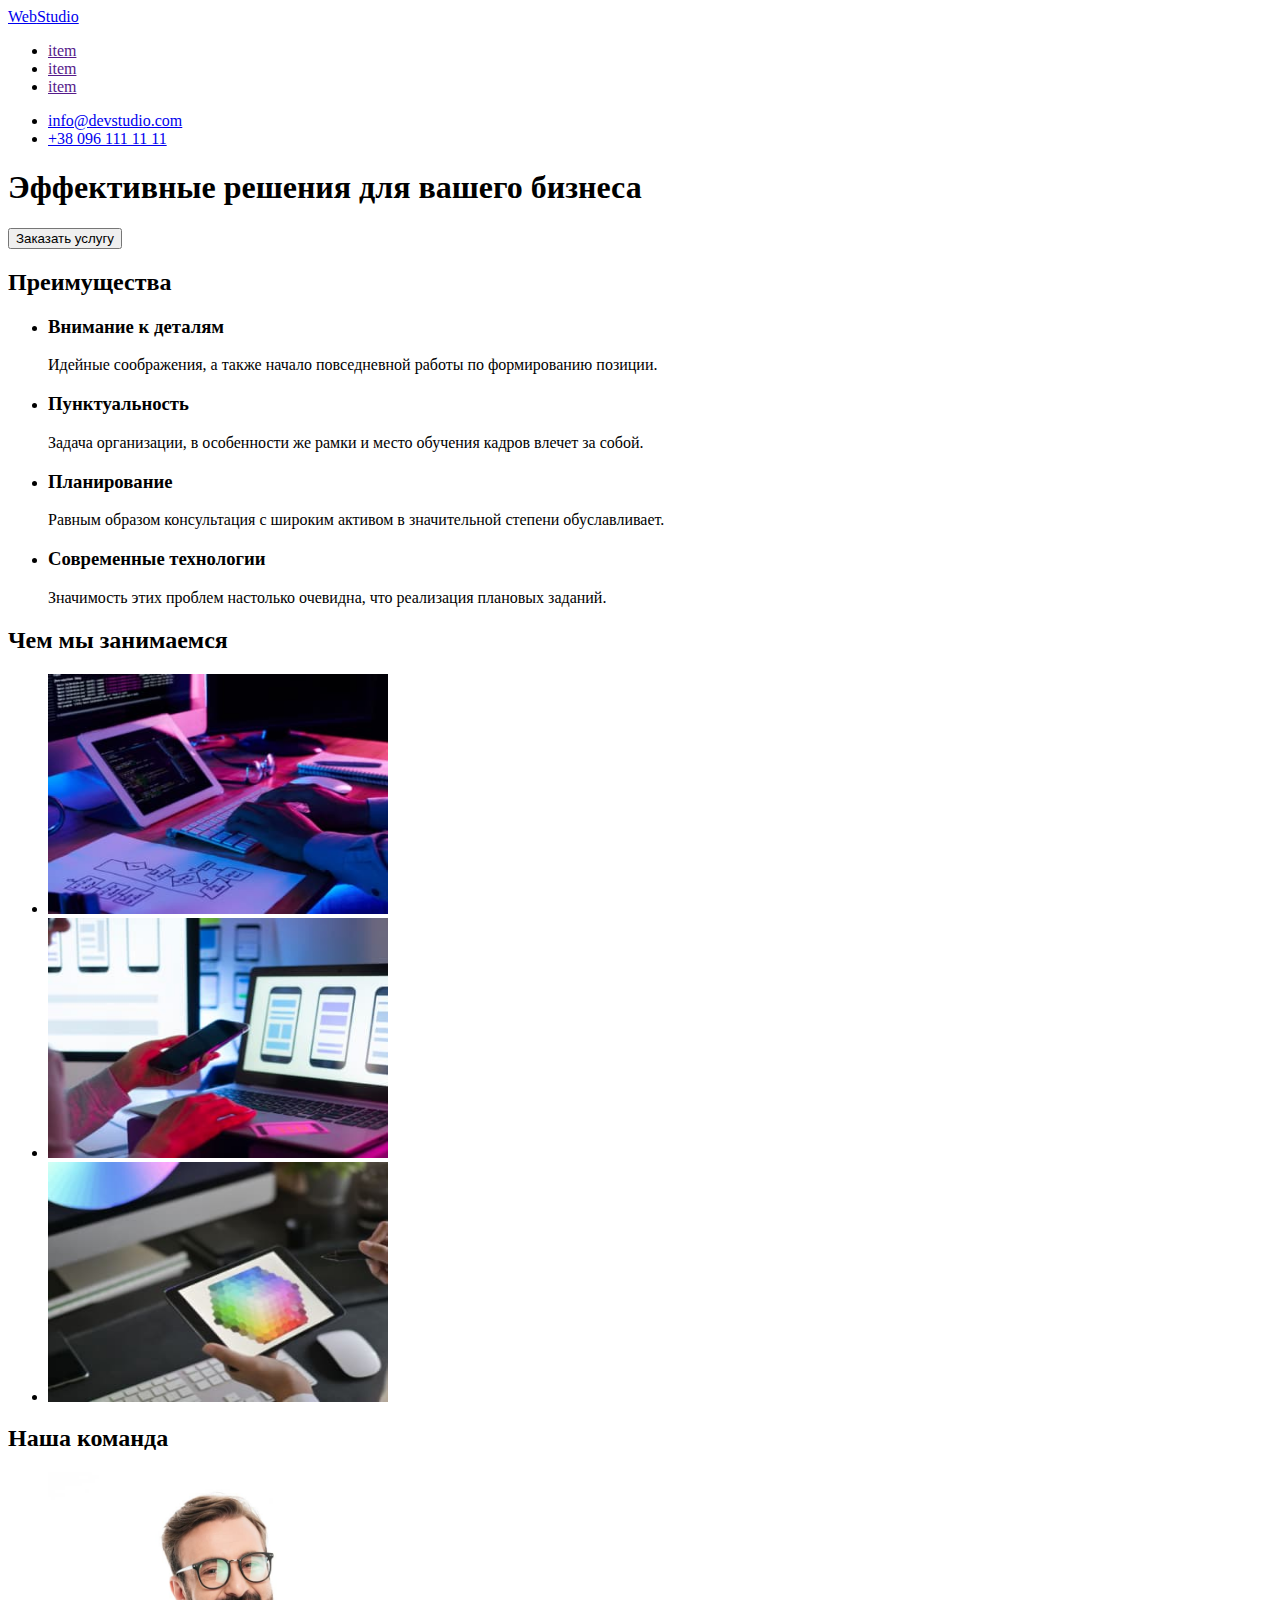
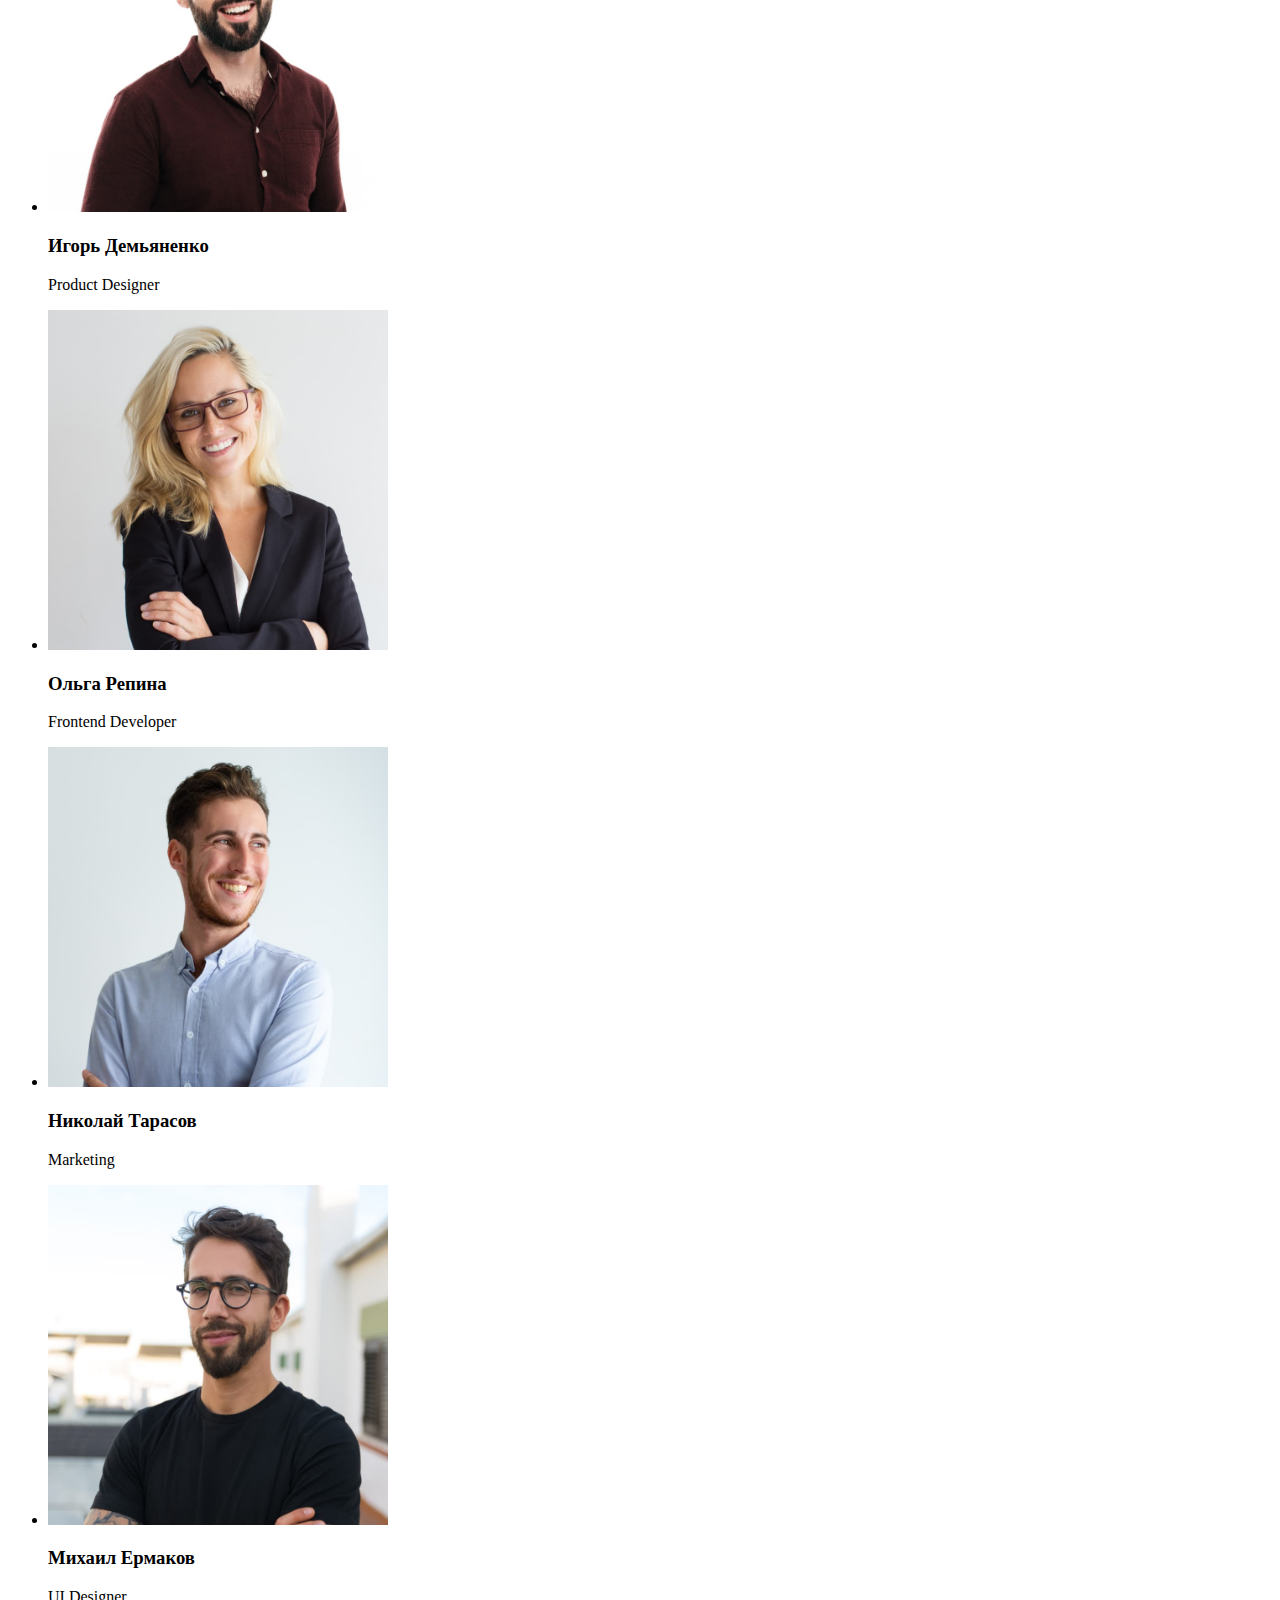
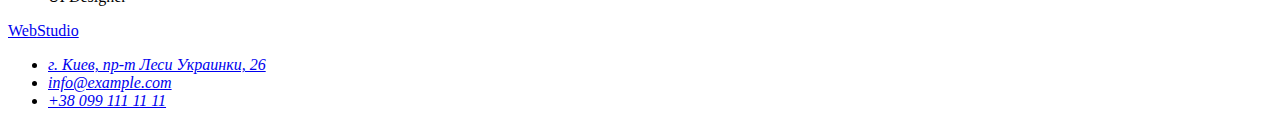
==== index.html @ 4ce7cda9 "Копія репозиторію" ====
<!DOCTYPE html>
<html lang="ru">
<head>
    <meta charset="UTF-8">
    <meta http-equiv="X-UA-Compatible" content="IE=edge">
    <meta name="viewport" content="width=device-width, initial-scale=1.0">
    <title>Document</title>
</head>
<body>
    <header>
        <div class="container">
            <nav>
                <a href="./index.html" class="logo">Web<span>Studio</span></a>
                <ul>
                    <li><a href="">item</a></li>
                    <li><a href="">item</a></li>
                    <li><a href="">item</a></li>
                </ul>
            </nav>
            <ul>
                <li><a href="mailto:info@devstudio.com">info@devstudio.com</a></li>
                <li><a href="tel:+380961111111">+38 096 111 11 11</a></li>
            </ul>
        </div>
    </header>
    <main>
        <section>
            <div class="container">
                <h1>Эффективные решения для вашего бизнеса</h1>
                <button type="button">Заказать услугу</button>
            </div>
        </section>
        <section>
            <h2 class="visually-hidden">Преимущества</h2>
            <ul>
                <li>
                    <h3>Внимание к деталям</h3>
                    <p>Идейные соображения, а также начало повседневной работы по формированию позиции.</p>
                </li>
                <li>
                    <h3>Пунктуальность</h3>
                    <p>Задача организации, в особенности же рамки и место обучения кадров влечет за собой.</p>
                </li>
                <li>
                    <h3>Планирование</h3>
                    <p>Равным образом консультация с широким активом в значительной степени обуславливает.</p>
                </li>
                <li>
                    <h3>Современные технологии</h3>
                    <p>Значимость этих проблем настолько очевидна, что реализация плановых заданий.</p>
                </li>
            </ul>
        </section>
        <section>
            <h2>Чем мы занимаемся</h2>
            <ul>
                <li><img src="./images/fon1.jpg" alt="Разработка сайта" width="340" height="240"></li>
                <li><img src="./images/fon2.jpg" alt="Подключение социальных сетей" width="340" height="240"></li>
                <li><img src="./images/fon3.jpg" alt="Разработка дизайна" width="340" height="240"></li>
            </ul>
        </section>
        <section>
            <h2>Наша команда</h2>
            <ul>
                <li>
                    <img src="./images/igor.jpg" alt="Игорь Демьяненко" width="340" height="340">
                    <h3>Игорь Демьяненко</h3>
                    <p lang="en">Product Designer</p>
                </li>
                <li>
                    <img src="./images/olha.jpg" alt="Ольга Репина" width="340" height="340">
                    <h3>Ольга Репина</h3>
                    <p lang="en">Frontend Developer</p> 
                </li>
                <li>
                    <img src="./images/mykola.jpg" alt="Николай Тарасов" width="340" height="340">
                    <h3>Николай Тарасов</h3>
                    <p lang="en">Marketing</p> 
                </li>
                <li>
                    <img src="./images/mykhailo.jpg" alt="Михаил Ермаков" width="340" height="340">
                    <h3>Михаил Ермаков</h3>
                    <p lang="en">UI Designer</p> 
                </li>
            </ul>
        </section>
    </main>
    <footer>
        <a href="./index.html" class="logo">Web<span>Studio</span></a>
        <address>
            <ul>
                <li><a href="https://goo.gl/maps/Tcm589jkchjnUBED6" target="_blank" rel="noopener noreferrer">г. Киев, пр-т Леси Украинки, 26</a></li>
                <li><a href="mailto:info@example.com">info@example.com</a></li>
                <li><a href="tel:+380991111111">+38 099 111 11 11</a></li>
            </ul>
        </address>
    </footer>     
</body>
</html>
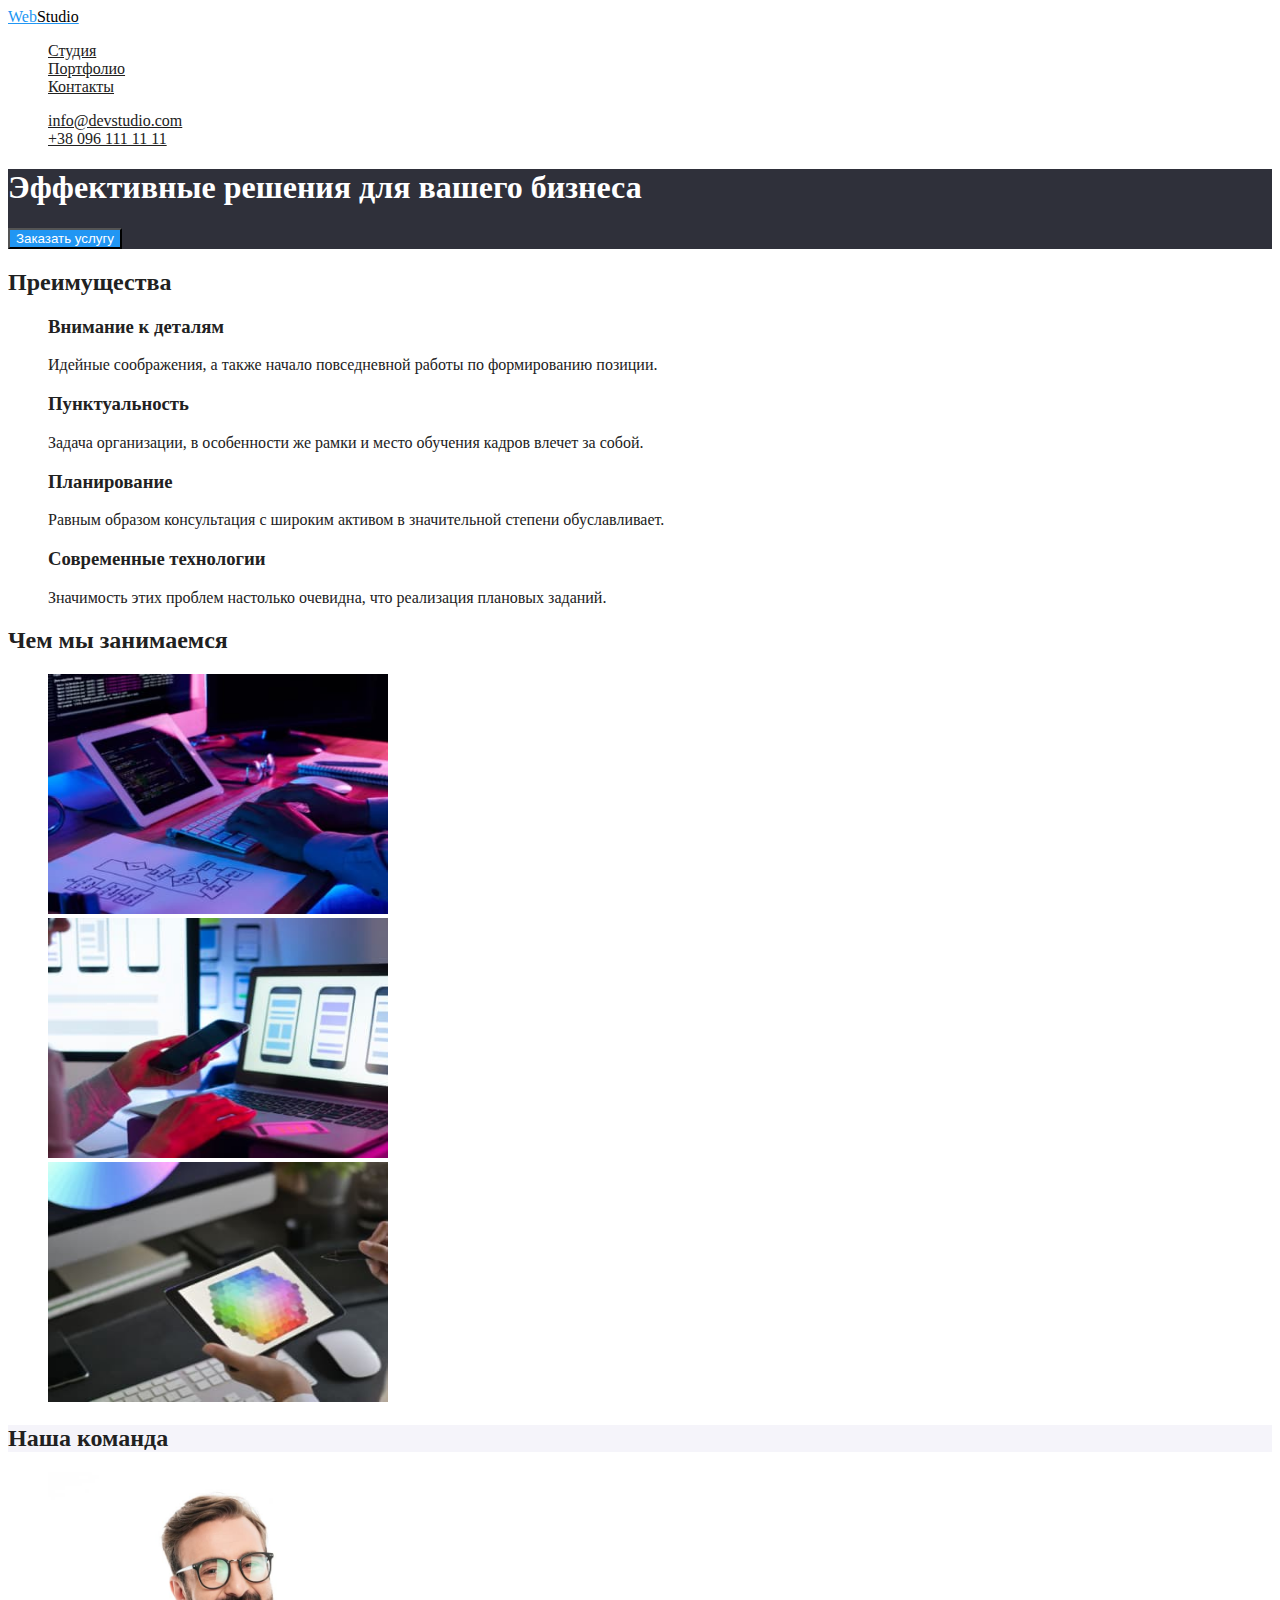
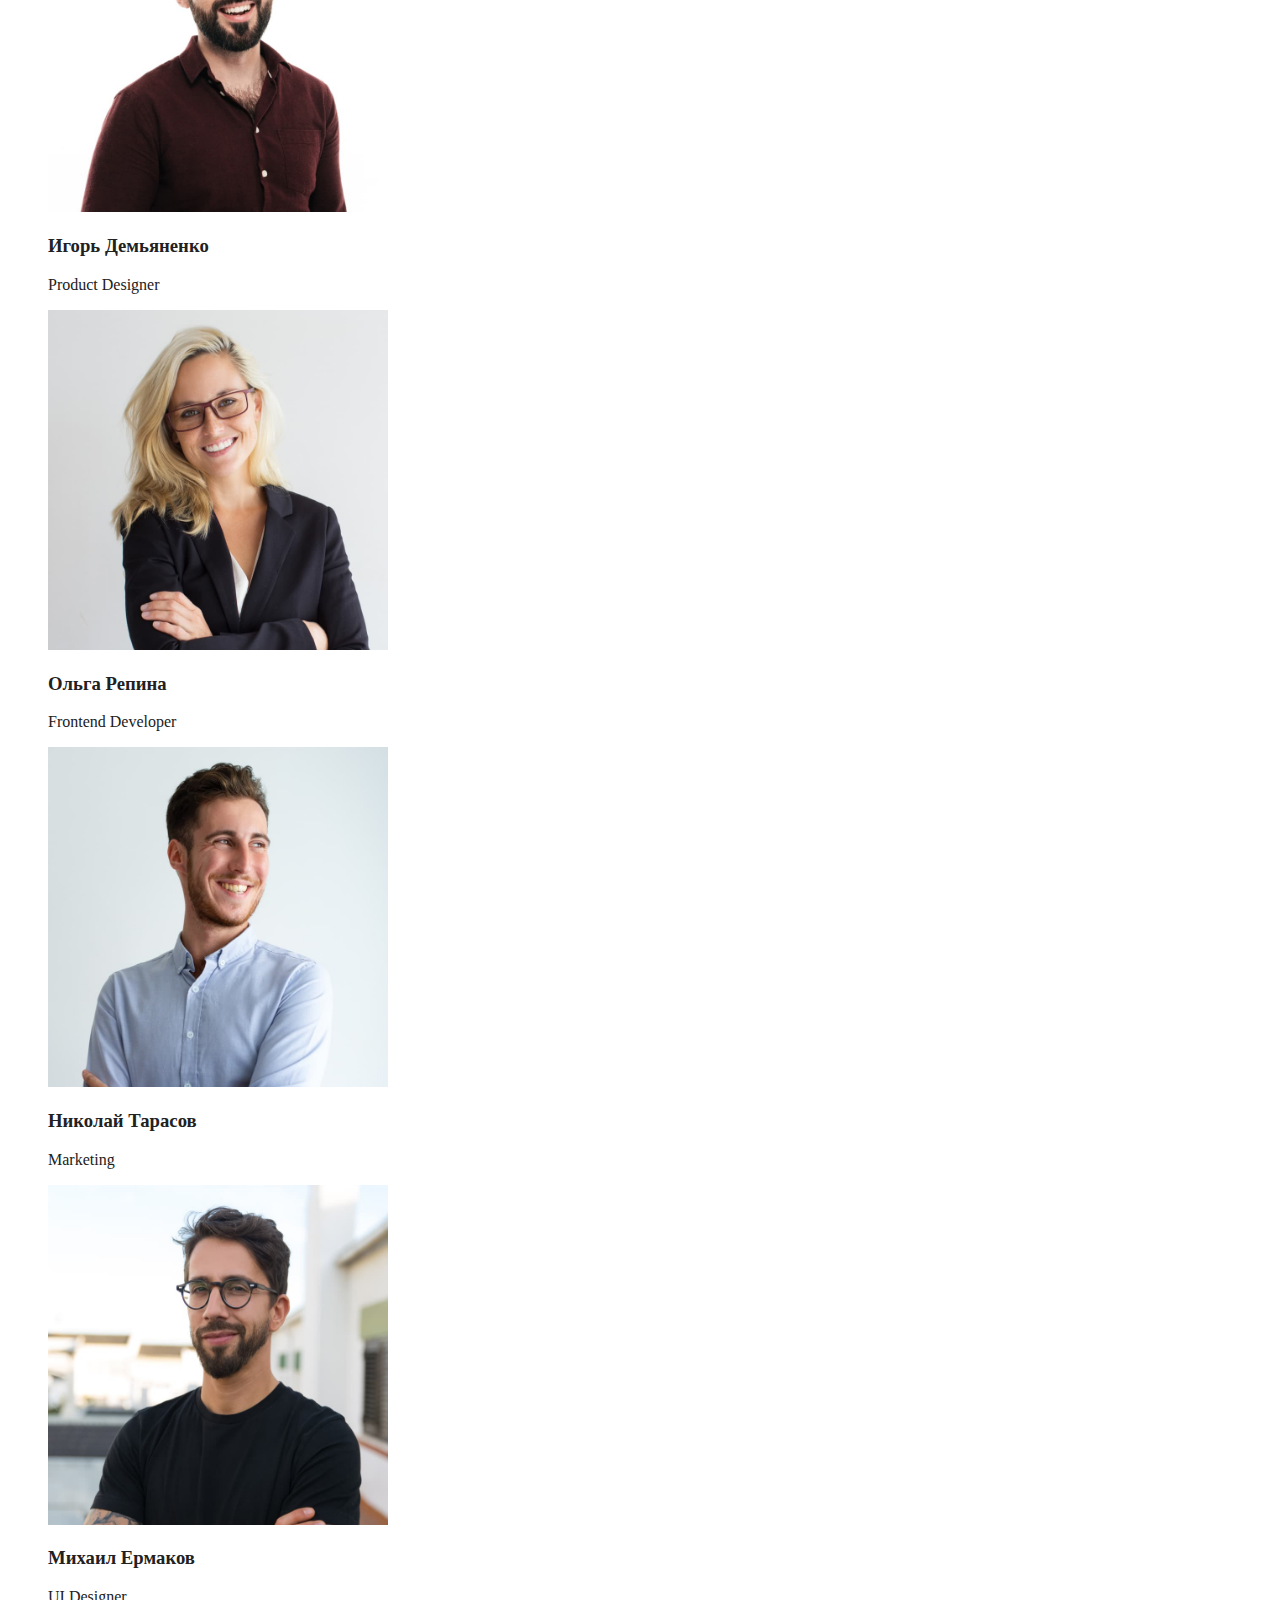
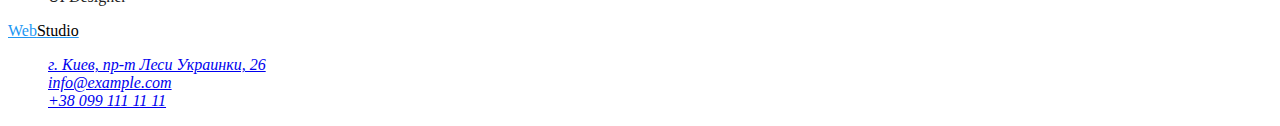
==== commit a4c0920b: "add html+css" ====
--- a/index.html
+++ b/index.html
@@ -5,90 +5,91 @@
     <meta http-equiv="X-UA-Compatible" content="IE=edge">
     <meta name="viewport" content="width=device-width, initial-scale=1.0">
     <title>Document</title>
+    <link rel="stylesheet" href="./css/styles.css">
 </head>
-<body>
+<body class="page">
     <header>
         <div class="container">
             <nav>
-                <a href="./index.html" class="logo">Web<span>Studio</span></a>
-                <ul>
-                    <li><a href="">item</a></li>
-                    <li><a href="">item</a></li>
-                    <li><a href="">item</a></li>
+                <a href="./index.html" class="logo">Web<span class="page-studio">Studio</span></a>
+                <ul class="site-nav list">
+                    <li><a href="" class="link">Студия</a></li>
+                    <li><a href="./portfolio.html" class="link">Портфолио</a></li>
+                    <li><a href="" class="link">Контакты</a></li>
                 </ul>
             </nav>
-            <ul>
-                <li><a href="mailto:info@devstudio.com">info@devstudio.com</a></li>
-                <li><a href="tel:+380961111111">+38 096 111 11 11</a></li>
+            <ul class="site-info list">
+                <li><a href="mailto:info@devstudio.com" class="link">info@devstudio.com</a></li>
+                <li><a href="tel:+380961111111" class="link">+38 096 111 11 11</a></li>
             </ul>
         </div>
     </header>
     <main>
-        <section>
-            <div class="container">
+        <section class="hero">
+            <div class="hero-title">
                 <h1>Эффективные решения для вашего бизнеса</h1>
-                <button type="button">Заказать услугу</button>
+                <button type="button" class="button">Заказать услугу</button>
             </div>
         </section>
-        <section>
-            <h2 class="visually-hidden">Преимущества</h2>
-            <ul>
+        <section class="section">
+            <h2 class="section-title">Преимущества</h2>
+            <ul class="fuature list">
                 <li>
-                    <h3>Внимание к деталям</h3>
+                    <h3 class="title">Внимание к деталям</h3>
                     <p>Идейные соображения, а также начало повседневной работы по формированию позиции.</p>
                 </li>
                 <li>
-                    <h3>Пунктуальность</h3>
+                    <h3 class="title">Пунктуальность</h3>
                     <p>Задача организации, в особенности же рамки и место обучения кадров влечет за собой.</p>
                 </li>
                 <li>
-                    <h3>Планирование</h3>
+                    <h3 class="title">Планирование</h3>
                     <p>Равным образом консультация с широким активом в значительной степени обуславливает.</p>
                 </li>
                 <li>
-                    <h3>Современные технологии</h3>
+                    <h3 class="title">Современные технологии</h3>
                     <p>Значимость этих проблем настолько очевидна, что реализация плановых заданий.</p>
                 </li>
             </ul>
         </section>
-        <section>
-            <h2>Чем мы занимаемся</h2>
-            <ul>
+        <section class="section">
+            <h2 class="section-title">Чем мы занимаемся</h2>
+            <ul class="examples list">
                 <li><img src="./images/fon1.jpg" alt="Разработка сайта" width="340" height="240"></li>
                 <li><img src="./images/fon2.jpg" alt="Подключение социальных сетей" width="340" height="240"></li>
                 <li><img src="./images/fon3.jpg" alt="Разработка дизайна" width="340" height="240"></li>
             </ul>
         </section>
-        <section>
-            <h2>Наша команда</h2>
-            <ul>
+        <section class="section">
+            <h2 class="team-title">Наша команда</h2>
+            <ul class="team list">
                 <li>
                     <img src="./images/igor.jpg" alt="Игорь Демьяненко" width="340" height="340">
-                    <h3>Игорь Демьяненко</h3>
+                    <h3 class="title">Игорь Демьяненко</h3>
                     <p lang="en">Product Designer</p>
                 </li>
                 <li>
                     <img src="./images/olha.jpg" alt="Ольга Репина" width="340" height="340">
-                    <h3>Ольга Репина</h3>
+                    <h3 class="title">Ольга Репина</h3>
                     <p lang="en">Frontend Developer</p> 
                 </li>
                 <li>
                     <img src="./images/mykola.jpg" alt="Николай Тарасов" width="340" height="340">
-                    <h3>Николай Тарасов</h3>
+                    <h3 class="title">Николай Тарасов</h3>
                     <p lang="en">Marketing</p> 
                 </li>
                 <li>
                     <img src="./images/mykhailo.jpg" alt="Михаил Ермаков" width="340" height="340">
-                    <h3>Михаил Ермаков</h3>
+                    <h3 class="title">Михаил Ермаков</h3>
                     <p lang="en">UI Designer</p> 
                 </li>
             </ul>
         </section>
     </main>
     <footer>
-        <a href="./index.html" class="logo">Web<span>Studio</span></a>
-        <address>
-            <ul>
+        <a href="./index.html" class="logo">Web<span class="page-studio">Studio</span></a>
+        <address class="footer">
+            <ul class="footer list"> 
                 <li><a href="https://goo.gl/maps/Tcm589jkchjnUBED6" target="_blank" rel="noopener noreferrer">г. Киев, пр-т Леси Украинки, 26</a></li>
                 <li><a href="mailto:info@example.com">info@example.com</a></li>
                 <li><a href="tel:+380991111111">+38 099 111 11 11</a></li>
--- a/css/styles.css
+++ b/css/styles.css
@@ -0,0 +1,99 @@
+/* акцент #2196F3 */
+/* цвет заглавий текста #212121 */
+/* цвет основного текста #757575 */
+/* фон основного текста #FFFFFF */
+/* фон вторичного текста #F5F4FA */
+/* фон заклавий текста #2F303A */
+/* цвет слова Studio  #000000 */
+/* цвет текста контактов в футере rgba(255, 255, 255, 0.6) */
+
+:root {
+    --accent-color: #2196F3; 
+    --title-text-color: #212121;
+    --primary-text-color: #757575; 
+    --background-main-color: #FFFFFF;
+    --background-secondary-color: #F5F4FA;
+    --background-titles-color: #2F303A;
+    --studio-word-color: #000000;
+    --footer-text-color: rgba(255, 255, 255, 0.6);
+
+}
+
+.page {
+    background-color: var(--background-main-color);
+    color: var(--title-text-color);
+}
+
+.logo {
+  color: var(--accent-color);
+}
+
+.page-studio {
+    color: var(--studio-word-color);
+}
+
+.list {
+    list-style: none;
+}
+
+/* Site-nav */
+
+.site-nav .link {
+    color: var(--title-text-color);
+}
+.site-nav .link:hover, 
+.site-nav .link:focus {
+    color: var(--accent-color);
+}
+
+.site-nav .link.current {
+    color: var(--accent-color);
+}
+
+/* Site-info */
+
+.site-info .link {
+    color: var(--title-text-color);
+}
+
+.site-info .link:hover,
+.site-info .link:focus {
+    color: var(--accent-color);
+}
+
+/* Hero  */
+
+.hero-title {
+    color: #FFFFFF;
+    background-color: var(--background-titles-color);
+}
+
+/* Feature-list */
+.section-title .fuature {
+    color: var(--title-text-color);
+}
+
+/* Examples */
+
+.examples {
+    color: var(--title-text-color);
+
+}
+
+/* Team */
+
+.team-title {
+    color: var(--title-text-color);
+    background-color: var(--background-secondary-color);
+}
+
+
+/* Footer */
+
+
+
+/* Button */
+.button {
+    color: var(--background-main-color);
+    background-color: var(--accent-color);
+}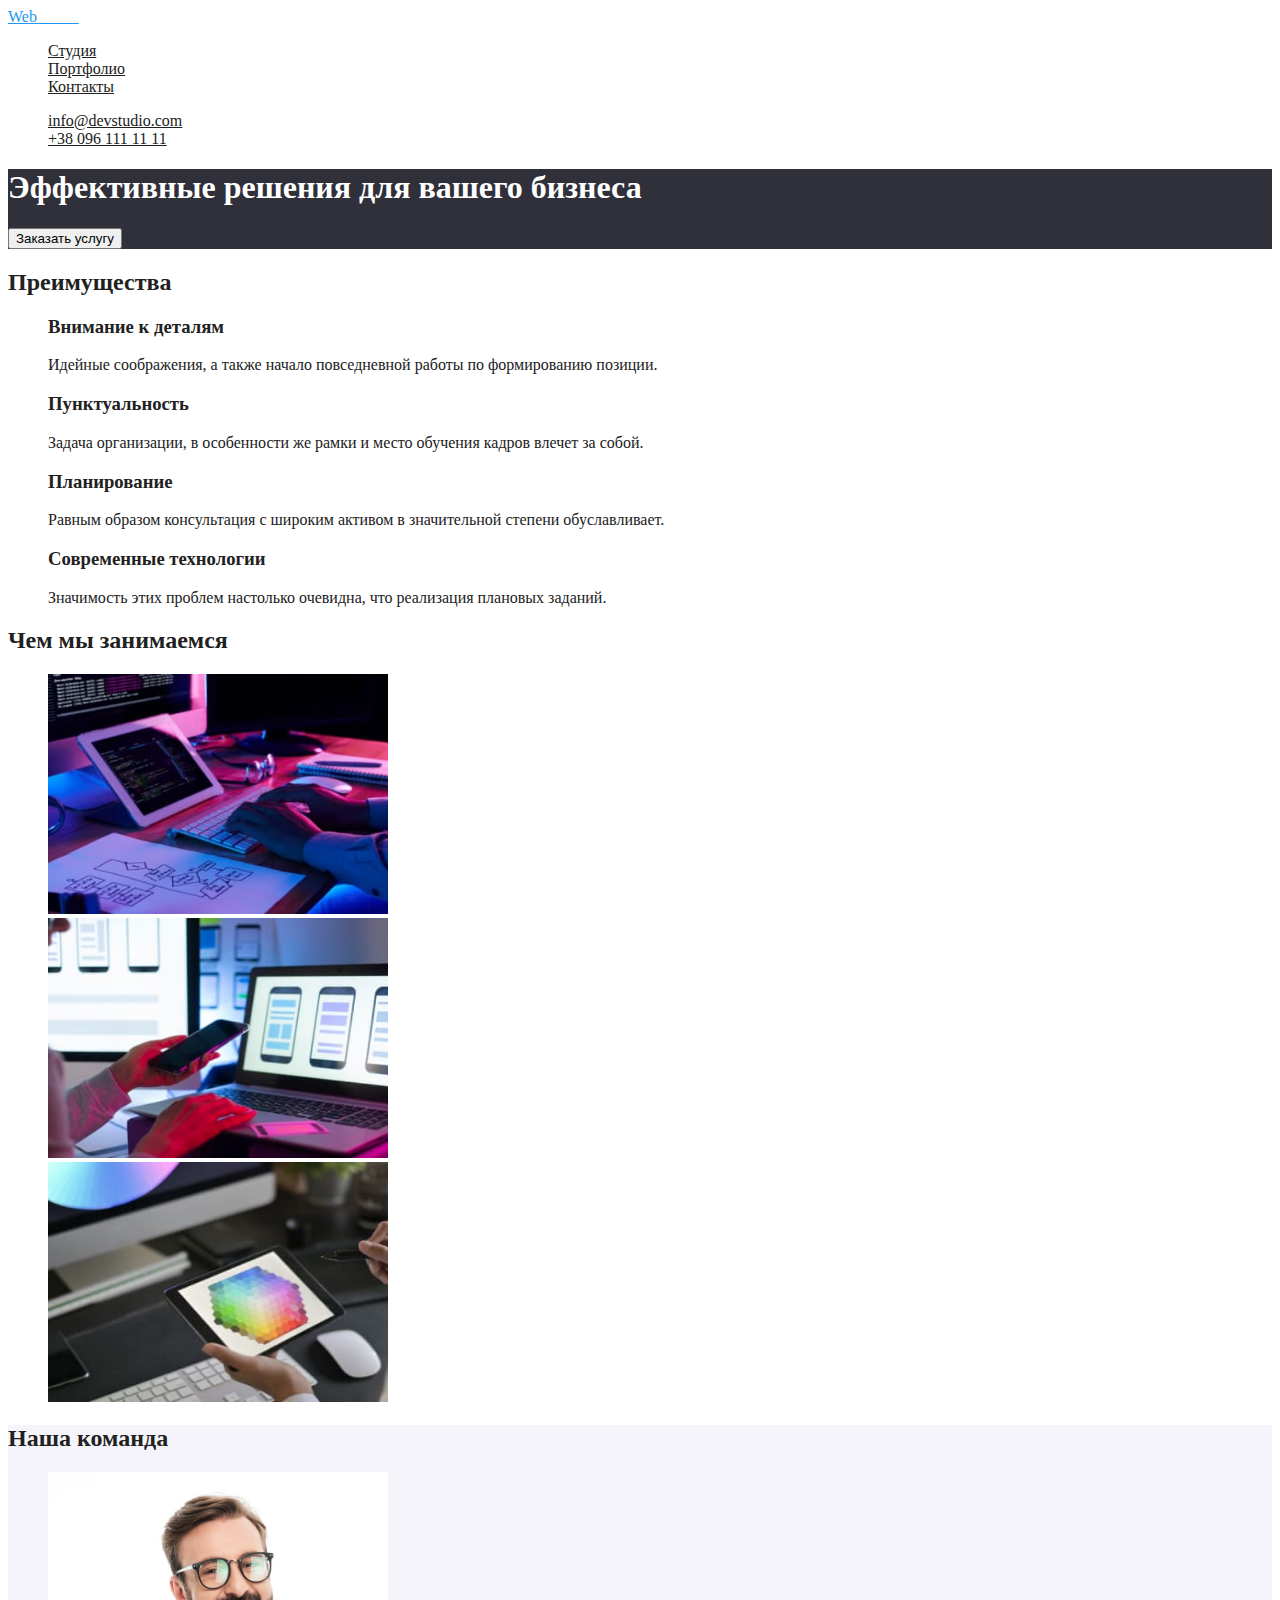
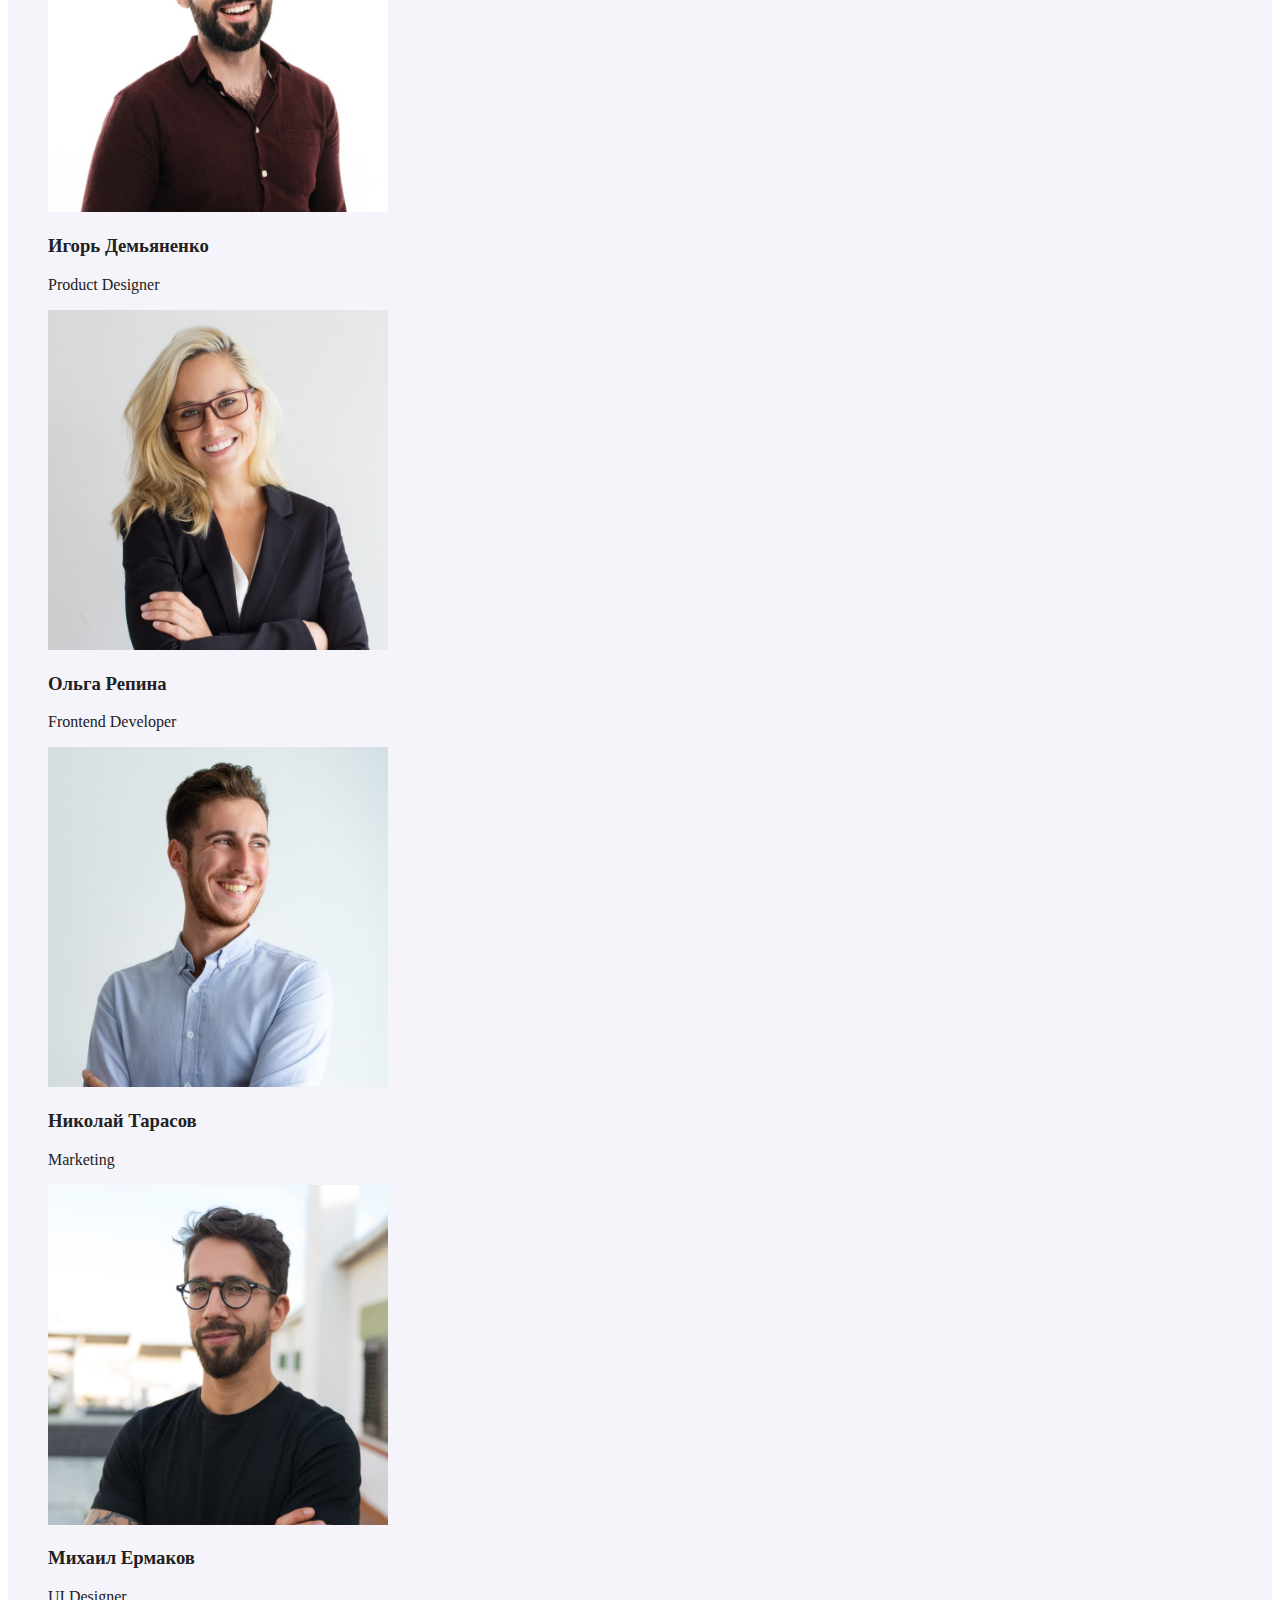
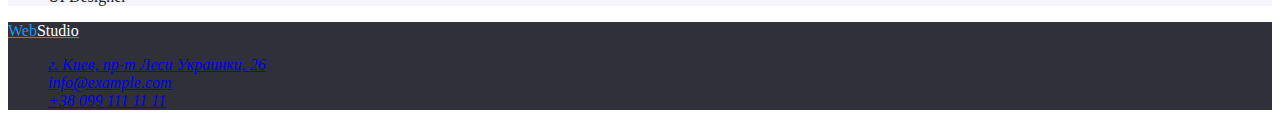
==== commit 313af6ac: "add html+css 2.0" ====
--- a/index.html
+++ b/index.html
@@ -60,7 +60,7 @@
                 <li><img src="./images/fon3.jpg" alt="Разработка дизайна" width="340" height="240"></li>
             </ul>
         </section>
-        <section class="section">
+        <section class="section-2">
             <h2 class="team-title">Наша команда</h2>
             <ul class="team list">
                 <li>
@@ -87,14 +87,16 @@
         </section>
     </main>
     <footer>
+        <section class="footer-1">
         <a href="./index.html" class="logo">Web<span class="page-studio">Studio</span></a>
         <address class="footer">
             <ul class="footer list"> 
-                <li><a href="https://goo.gl/maps/Tcm589jkchjnUBED6" target="_blank" rel="noopener noreferrer">г. Киев, пр-т Леси Украинки, 26</a></li>
-                <li><a href="mailto:info@example.com">info@example.com</a></li>
-                <li><a href="tel:+380991111111">+38 099 111 11 11</a></li>
+                <li><a href="https://goo.gl/maps/Tcm589jkchjnUBED6" target="_blank" rel="noopener noreferrer" class="link">г. Киев, пр-т Леси Украинки, 26</a></li>
+                <li><a href="mailto:info@example.com" class="link">info@example.com</a></li>
+                <li><a href="tel:+380991111111" class="link">+38 099 111 11 11</a></li>
             </ul>
         </address>
+     </section>
     </footer>     
 </body>
 </html>--- a/css/styles.css
+++ b/css/styles.css
@@ -82,16 +82,30 @@
 
 /* Team */
 
+.section-2 {
+    background-color: var(--background-secondary-color);
+}
+
 .team-title {
     color: var(--title-text-color);
-    background-color: var(--background-secondary-color);
 }
 
 
 /* Footer */
+.footer-1 {
+    background-color: var(--background-titles-color);
+}
 
+.footer .link:hover,
+.footer .link:focus {
+    color: var(--accent-color);
+}
 
+.page-studio {
+    color: var(--background-main-color);
+}
 
+l
 /* Button */
 .button {
     color: var(--background-main-color);
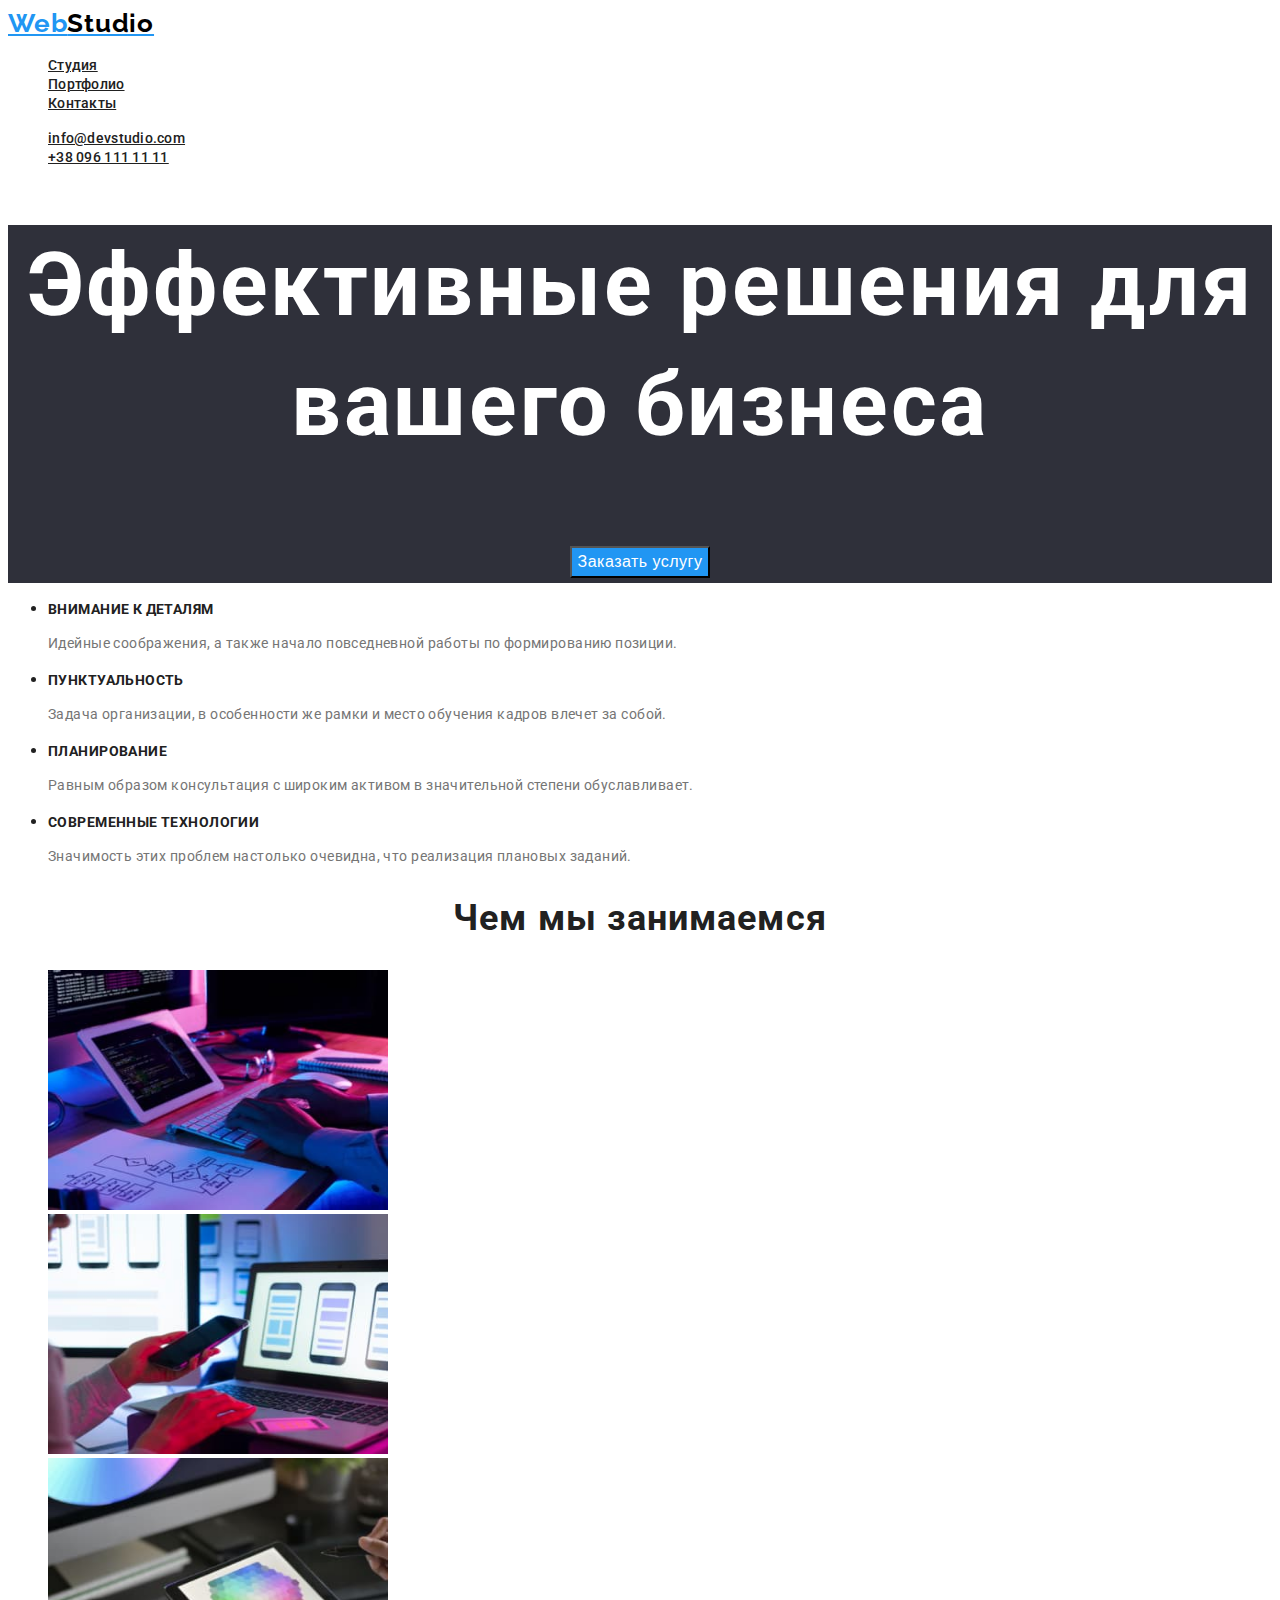
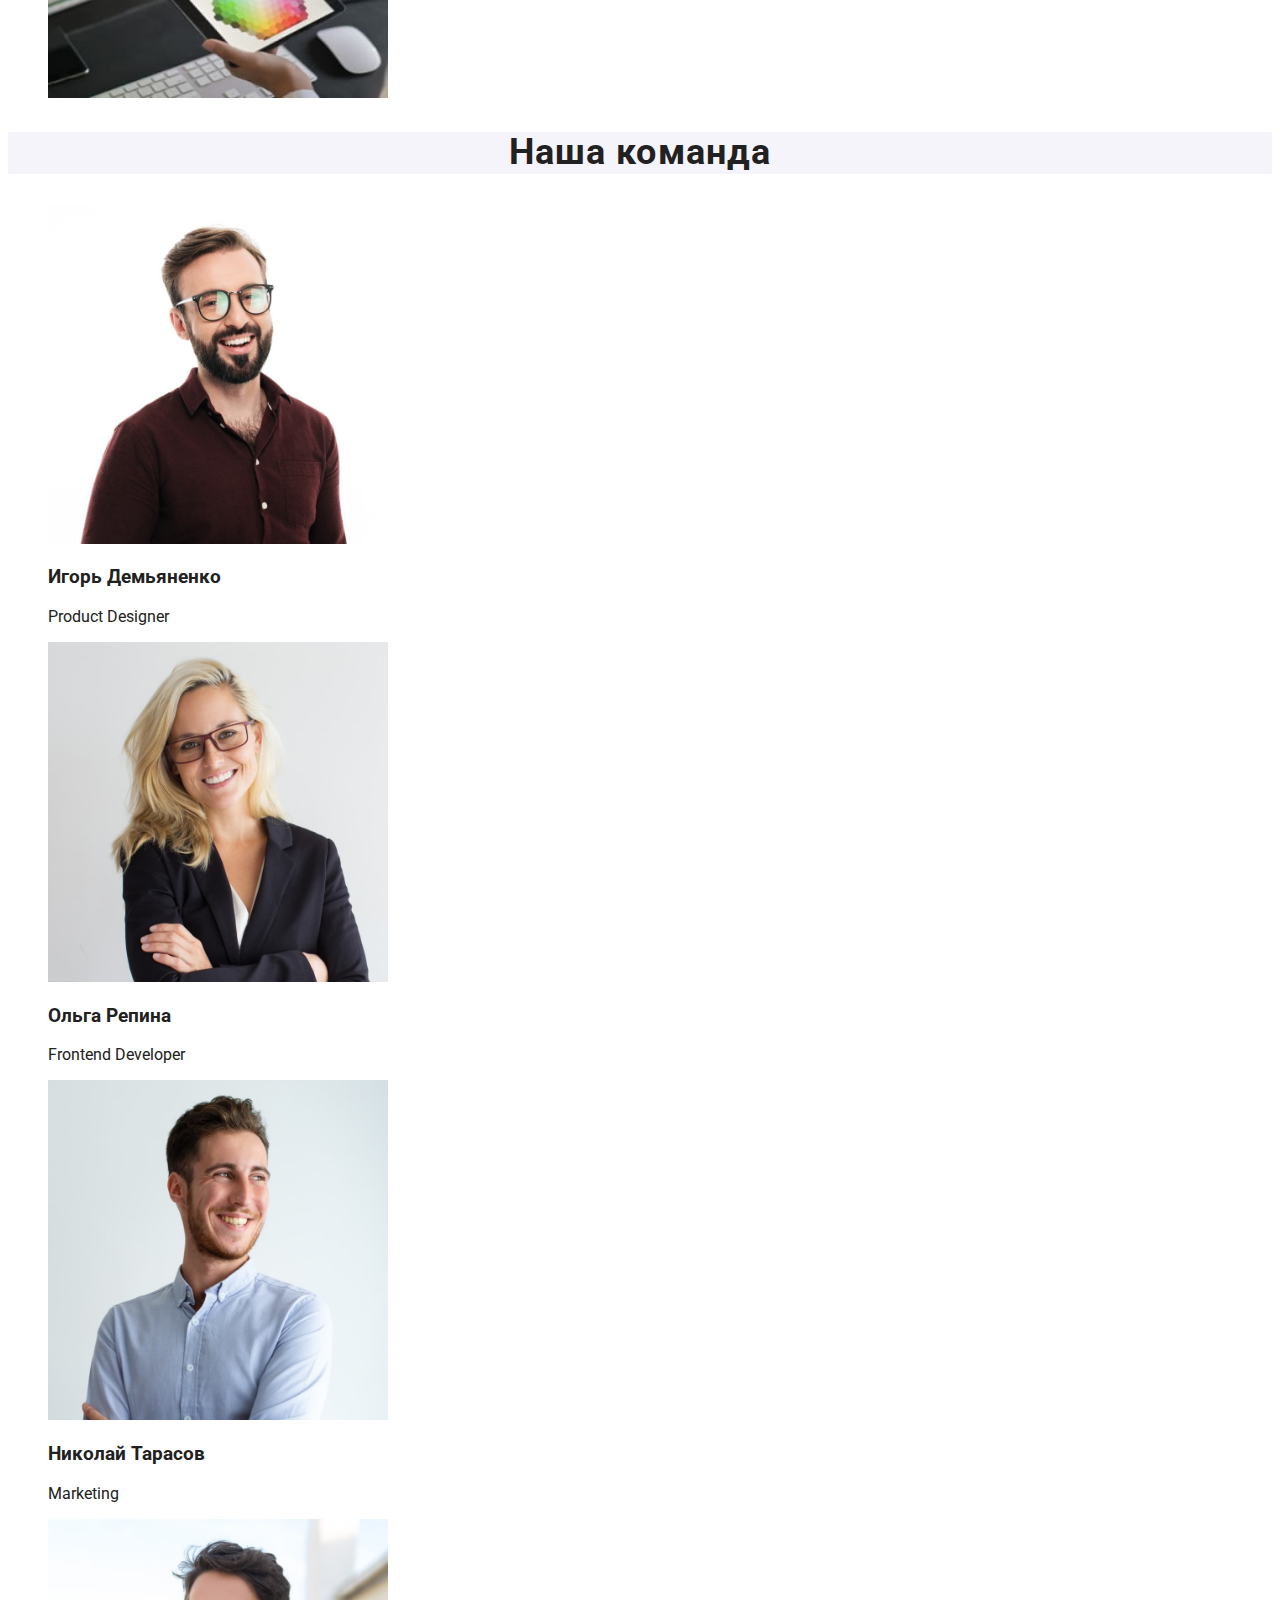
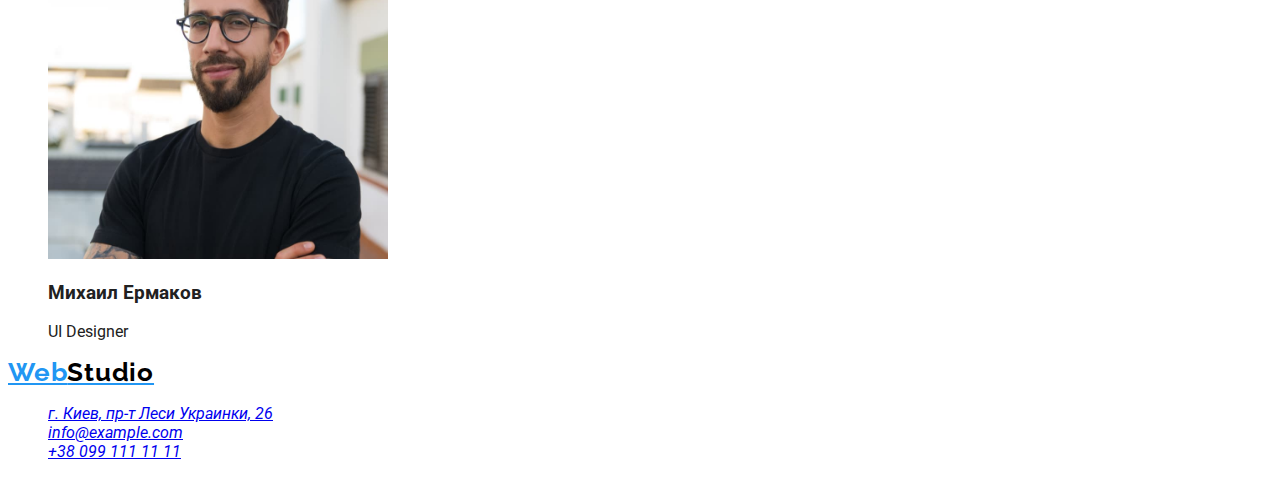
==== commit e6c85a87: "add html+css" ====
--- a/index.html
+++ b/index.html
@@ -5,9 +5,12 @@
     <meta http-equiv="X-UA-Compatible" content="IE=edge">
     <meta name="viewport" content="width=device-width, initial-scale=1.0">
     <title>Document</title>
+    <link rel="preconnect" href="https://fonts.googleapis.com">
+    <link rel="preconnect" href="https://fonts.gstatic.com" crossorigin>
+    <link href="https://fonts.googleapis.com/css2?family=Raleway:wght@700&family=Roboto:wght@400;500;700&display=swap" rel="stylesheet">
     <link rel="stylesheet" href="./css/styles.css">
 </head>
-<body class="page">
+<body class="body">
     <header>
         <div class="container">
             <nav>
@@ -32,23 +35,23 @@
             </div>
         </section>
         <section class="section">
-            <h2 class="section-title">Преимущества</h2>
-            <ul class="fuature list">
+            <!-- <h2 class="section-title">Преимущества</h2> -->
+            <ul class="fuature-list">
                 <li>
                     <h3 class="title">Внимание к деталям</h3>
-                    <p>Идейные соображения, а также начало повседневной работы по формированию позиции.</p>
+                    <p class="text">Идейные соображения, а также начало повседневной работы по формированию позиции.</p>
                 </li>
                 <li>
                     <h3 class="title">Пунктуальность</h3>
-                    <p>Задача организации, в особенности же рамки и место обучения кадров влечет за собой.</p>
+                    <p class="text">Задача организации, в особенности же рамки и место обучения кадров влечет за собой.</p>
                 </li>
                 <li>
                     <h3 class="title">Планирование</h3>
-                    <p>Равным образом консультация с широким активом в значительной степени обуславливает.</p>
+                    <p class="text">Равным образом консультация с широким активом в значительной степени обуславливает.</p>
                 </li>
                 <li>
                     <h3 class="title">Современные технологии</h3>
-                    <p>Значимость этих проблем настолько очевидна, что реализация плановых заданий.</p>
+                    <p class="text">Значимость этих проблем настолько очевидна, что реализация плановых заданий.</p>
                 </li>
             </ul>
         </section>
@@ -66,7 +69,7 @@
                 <li>
                     <img src="./images/igor.jpg" alt="Игорь Демьяненко" width="340" height="340">
                     <h3 class="title">Игорь Демьяненко</h3>
-                    <p lang="en">Product Designer</p>
+                    <p class="text" lang="en">Product Designer</p>
                 </li>
                 <li>
                     <img src="./images/olha.jpg" alt="Ольга Репина" width="340" height="340">
--- a/css/styles.css
+++ b/css/styles.css
@@ -19,13 +19,21 @@
 
 }
 
-.page {
+.body {
     background-color: var(--background-main-color);
     color: var(--title-text-color);
+    font-family: roboto, sans-serif;
+    
 }
 
 .logo {
   color: var(--accent-color);
+  font-family: Raleway, cursive;
+
+  font-weight: 700;
+  font-size: 26px;
+  line-height: 1.19;
+  letter-spacing: 0.03em;
 }
 
 .page-studio {
@@ -40,6 +48,11 @@
 
 .site-nav .link {
     color: var(--title-text-color);
+
+    font-weight: 500;
+    font-size: 14px;
+    line-height: 1.14;
+    letter-spacing: 0.02em;
 }
 .site-nav .link:hover, 
 .site-nav .link:focus {
@@ -54,6 +67,12 @@
 
 .site-info .link {
     color: var(--title-text-color);
+
+font-weight: 500;
+font-size: 14px;
+line-height: 1.14;
+letter-spacing: 0.02em;
+
 }
 
 .site-info .link:hover,
@@ -66,11 +85,40 @@
 .hero-title {
     color: #FFFFFF;
     background-color: var(--background-titles-color);
+
+font-weight: 900;
+font-size: 44px;
+line-height: 1.36;
+text-align: center;
+letter-spacing: 0.06em;
+
 }
 
+.hero-title-1 .link:hover,
+.hero-title-1 .link:focus {
+    color: var(--accent-color);
+}
 /* Feature-list */
 .section-title .fuature {
     color: var(--title-text-color);
+}
+.fuature-list .title {
+    color: var(--title-text-color);
+
+font-weight: 700;
+font-size: 14px;
+line-height: 1.14;
+letter-spacing: 0.03em;
+text-transform: uppercase;
+}
+
+.fuature-list .text {
+    color: var(--primary-text-color);
+
+font-weight: 400;
+font-size: 14px;
+line-height: 1.71;
+letter-spacing: 0.03em;
 }
 
 /* Examples */
@@ -79,35 +127,42 @@
     color: var(--title-text-color);
 
 }
+.section-title {
 
+font-weight: 700;
+font-size: 36px;
+line-height: 1.16;
+text-align: center;
+letter-spacing: 0.03em;
+
+}
 /* Team */
-
-.section-2 {
-    background-color: var(--background-secondary-color);
-}
 
 .team-title {
     color: var(--title-text-color);
+    background-color: var(--background-secondary-color);
+
+font-weight: 700;
+font-size: 36px;
+line-height: 1.16;
+text-align: center;
+letter-spacing: 0.03em;
 }
 
-
 /* Footer */
-.footer-1 {
-    background-color: var(--background-titles-color);
-}
 
 .footer .link:hover,
 .footer .link:focus {
     color: var(--accent-color);
 }
 
-.page-studio {
-    color: var(--background-main-color);
-}
-
-l
 /* Button */
 .button {
     color: var(--background-main-color);
     background-color: var(--accent-color);
+
+font-weight: 500;
+font-size: 16px;
+line-height: 1.62;
+letter-spacing: 0.03em;
 }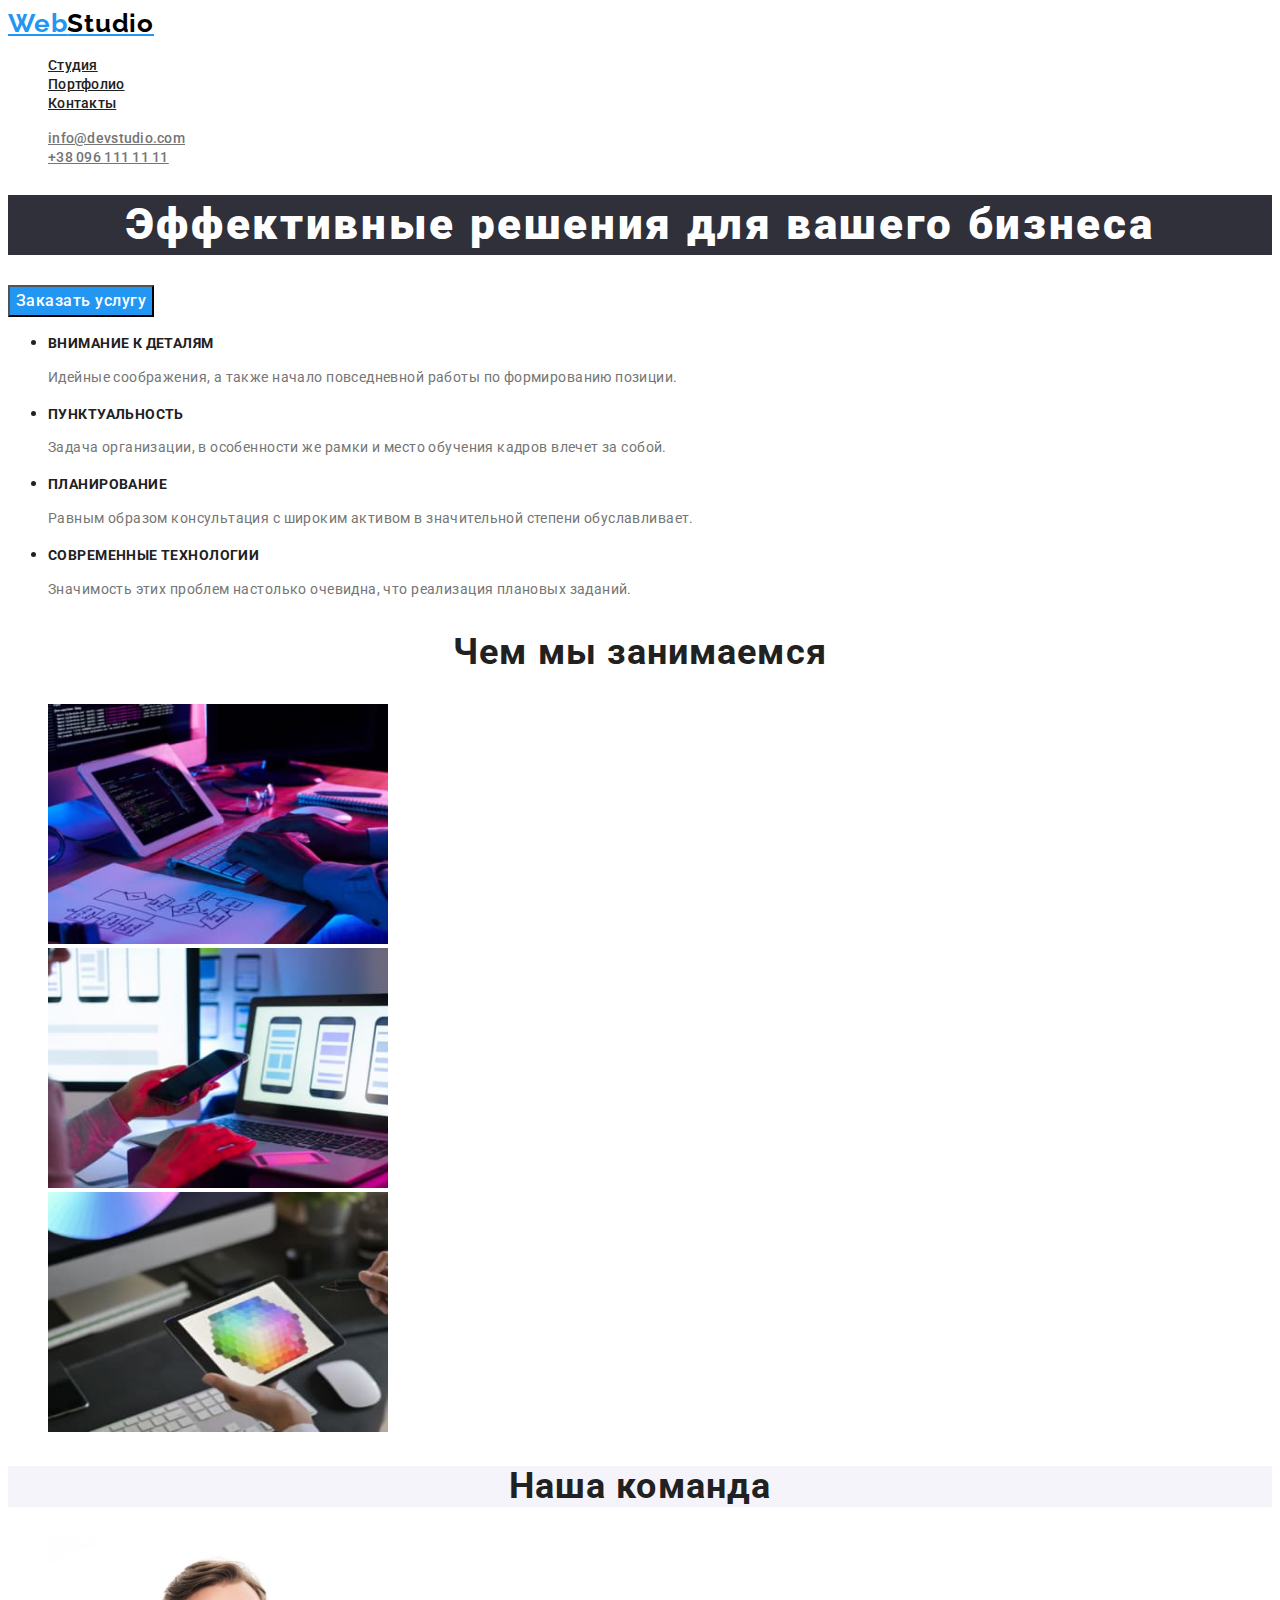
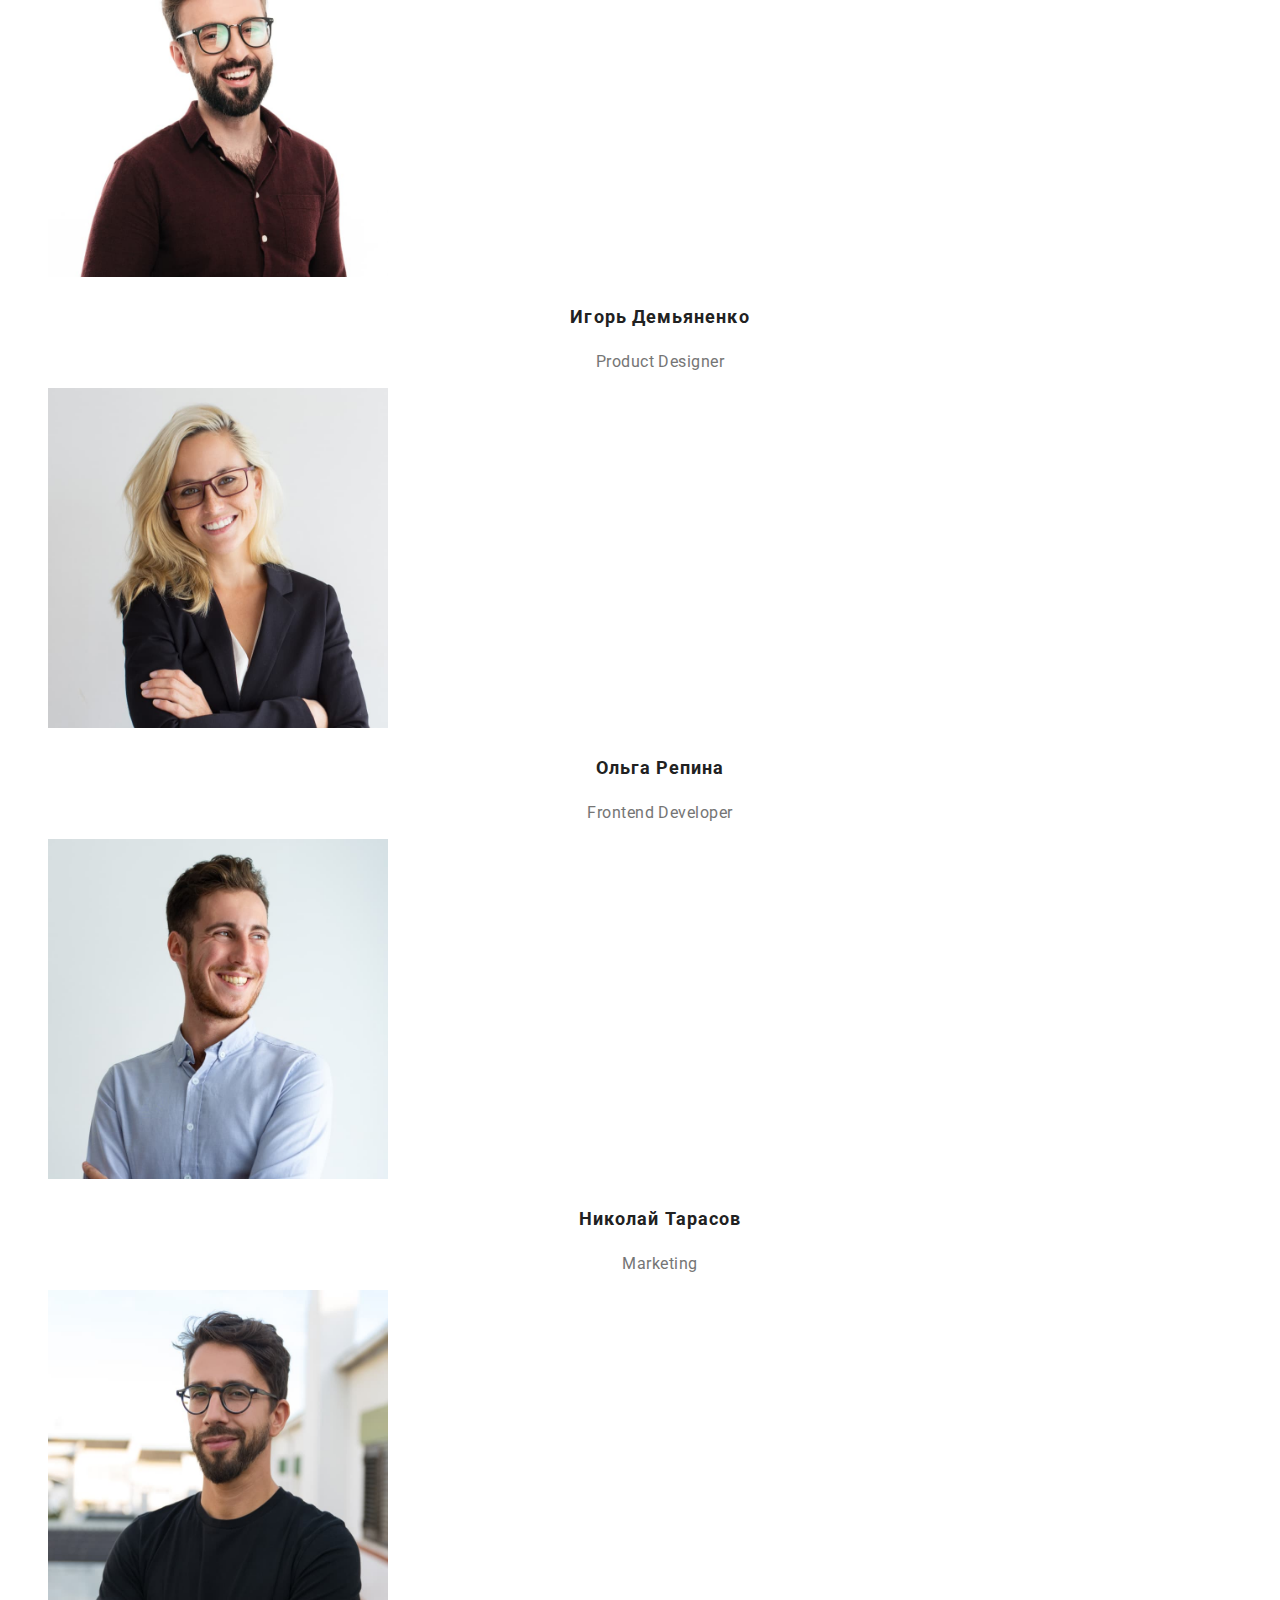
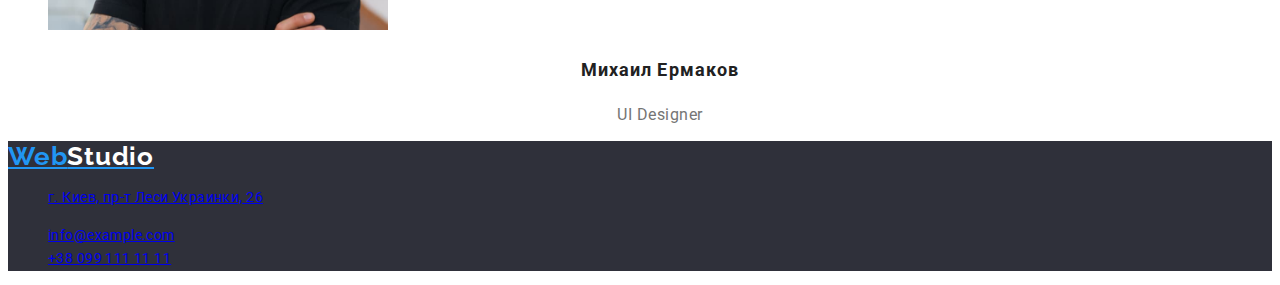
==== commit 36342f4d: "final code" ====
--- a/index.html
+++ b/index.html
@@ -29,8 +29,8 @@
     </header>
     <main>
         <section class="hero">
-            <div class="hero-title">
-                <h1>Эффективные решения для вашего бизнеса</h1>
+            <div>
+                <h1 class="hero-title">Эффективные решения для вашего бизнеса</h1>
                 <button type="button" class="button">Заказать услугу</button>
             </div>
         </section>
@@ -68,35 +68,37 @@
             <ul class="team list">
                 <li>
                     <img src="./images/igor.jpg" alt="Игорь Демьяненко" width="340" height="340">
-                    <h3 class="title">Игорь Демьяненко</h3>
-                    <p class="text" lang="en">Product Designer</p>
+                    <h3 class="title-h">Игорь Демьяненко</h3>
+                    <p class="text-team" lang="en">Product Designer</p>
                 </li>
                 <li>
                     <img src="./images/olha.jpg" alt="Ольга Репина" width="340" height="340">
-                    <h3 class="title">Ольга Репина</h3>
-                    <p lang="en">Frontend Developer</p> 
+                    <h3 class="title-h">Ольга Репина</h3>
+                    <p class="text-team" lang="en">Frontend Developer</p> 
                 </li>
                 <li>
                     <img src="./images/mykola.jpg" alt="Николай Тарасов" width="340" height="340">
-                    <h3 class="title">Николай Тарасов</h3>
-                    <p lang="en">Marketing</p> 
+                    <h3 class="title-h">Николай Тарасов</h3>
+                    <p class="text-team" lang="en">Marketing</p> 
                 </li>
                 <li>
                     <img src="./images/mykhailo.jpg" alt="Михаил Ермаков" width="340" height="340">
-                    <h3 class="title">Михаил Ермаков</h3>
-                    <p lang="en">UI Designer</p> 
+                    <h3 class="title-h">Михаил Ермаков</h3>
+                    <p class="text-team" lang="en">UI Designer</p> 
                 </li>
             </ul>
         </section>
     </main>
-    <footer>
-        <section class="footer-1">
-        <a href="./index.html" class="logo">Web<span class="page-studio">Studio</span></a>
+    <footer class="footer-bck">
+        <section class="footer">
+        <a href="./index.html" class="logo">Web<span class="page-studio-white">Studio</span></a>
         <address class="footer">
-            <ul class="footer list"> 
-                <li><a href="https://goo.gl/maps/Tcm589jkchjnUBED6" target="_blank" rel="noopener noreferrer" class="link">г. Киев, пр-т Леси Украинки, 26</a></li>
+            <ul class="footer-map list"> 
+                <li><a href="https://goo.gl/maps/Tcm589jkchjnUBED6" target="_blank" rel="noopener noreferrer" class="link">г. Киев, пр-т Леси Украинки, 26</a></li>  
+            </ul>
+            <ul class="footer-nav list">
                 <li><a href="mailto:info@example.com" class="link">info@example.com</a></li>
-                <li><a href="tel:+380991111111" class="link">+38 099 111 11 11</a></li>
+                <li><a href="tel:+380991111111" class="link">+38 099 111 11 11</a></li> 
             </ul>
         </address>
      </section>
--- a/css/styles.css
+++ b/css/styles.css
@@ -66,7 +66,7 @@
 /* Site-info */
 
 .site-info .link {
-    color: var(--title-text-color);
+    color: var(--primary-text-color);
 
 font-weight: 500;
 font-size: 14px;
@@ -115,7 +115,6 @@
 .fuature-list .text {
     color: var(--primary-text-color);
 
-font-weight: 400;
 font-size: 14px;
 line-height: 1.71;
 letter-spacing: 0.03em;
@@ -149,6 +148,23 @@
 letter-spacing: 0.03em;
 }
 
+.title-h {
+color: var(--title-text-color);
+font-weight: 500;
+font-size: 16px;
+line-height: 1.18;
+text-align: center;
+letter-spacing: 0.03em;
+}
+
+.text-team {
+    color: var(--primary-text-color);
+font-weight: 400;
+font-size: 16px;
+line-height: 1.18;
+text-align: center;
+letter-spacing: 0.03em;
+}
 /* Footer */
 
 .footer .link:hover,
@@ -156,6 +172,34 @@
     color: var(--accent-color);
 }
 
+.footer-bck {
+    background-color: var(--background-titles-color);
+}
+
+
+.footer-map {
+    color: var(--background-main-color);
+    font-family: 'Roboto';
+font-style: normal;
+font-weight: 400;
+font-size: 14px;
+line-height: 1.71;
+letter-spacing: 0.03em;
+}
+
+.footer-nav {
+    color: var(--footer-text-color);
+    font-family: 'Roboto';
+font-style: normal;
+font-weight: 400;
+font-size: 14px;
+line-height: 1.71;
+letter-spacing: 0.03em;
+}
+
+.page-studio-white {
+    color: var(--background-main-color);
+}
 /* Button */
 .button {
     color: var(--background-main-color);
@@ -165,4 +209,34 @@
 font-size: 16px;
 line-height: 1.62;
 letter-spacing: 0.03em;
+font-family: inherit;
+}
+
+
+/* Portfolio */
+
+.button-p {
+    color: var(--title-text-color);
+    background-color: var(--accent-color);
+font-weight: 500;
+font-size: 16px;
+line-height: 1.62;
+text-align: center;
+letter-spacing: 0.03em;
+}
+
+.title-h {
+    color: var(--title-text-color);
+font-weight: 700;
+font-size: 18px;
+line-height: 2;
+letter-spacing: 0.06em;
+}
+
+.title-p {
+    color: var(--primary-text-color);
+font-weight: 400;
+font-size: 16px;
+line-height: 1.87;
+letter-spacing: 0.03em;
 }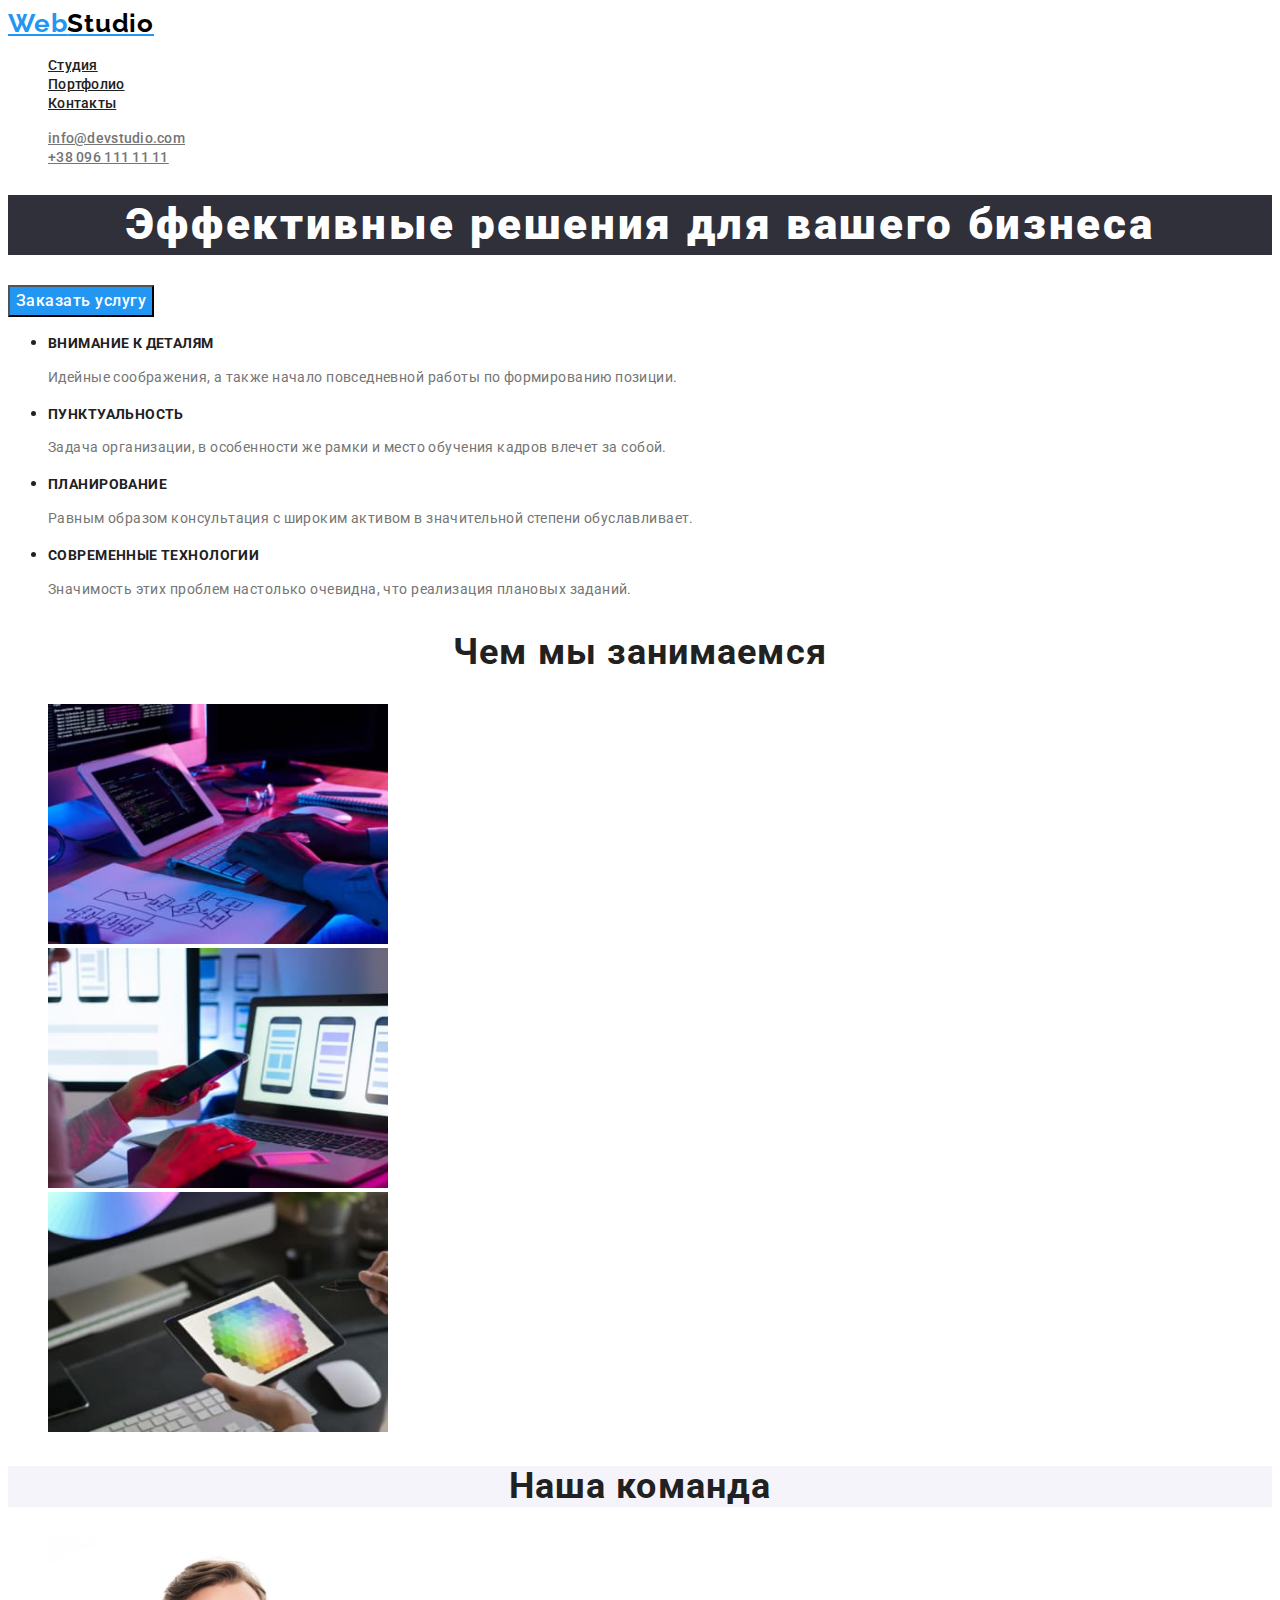
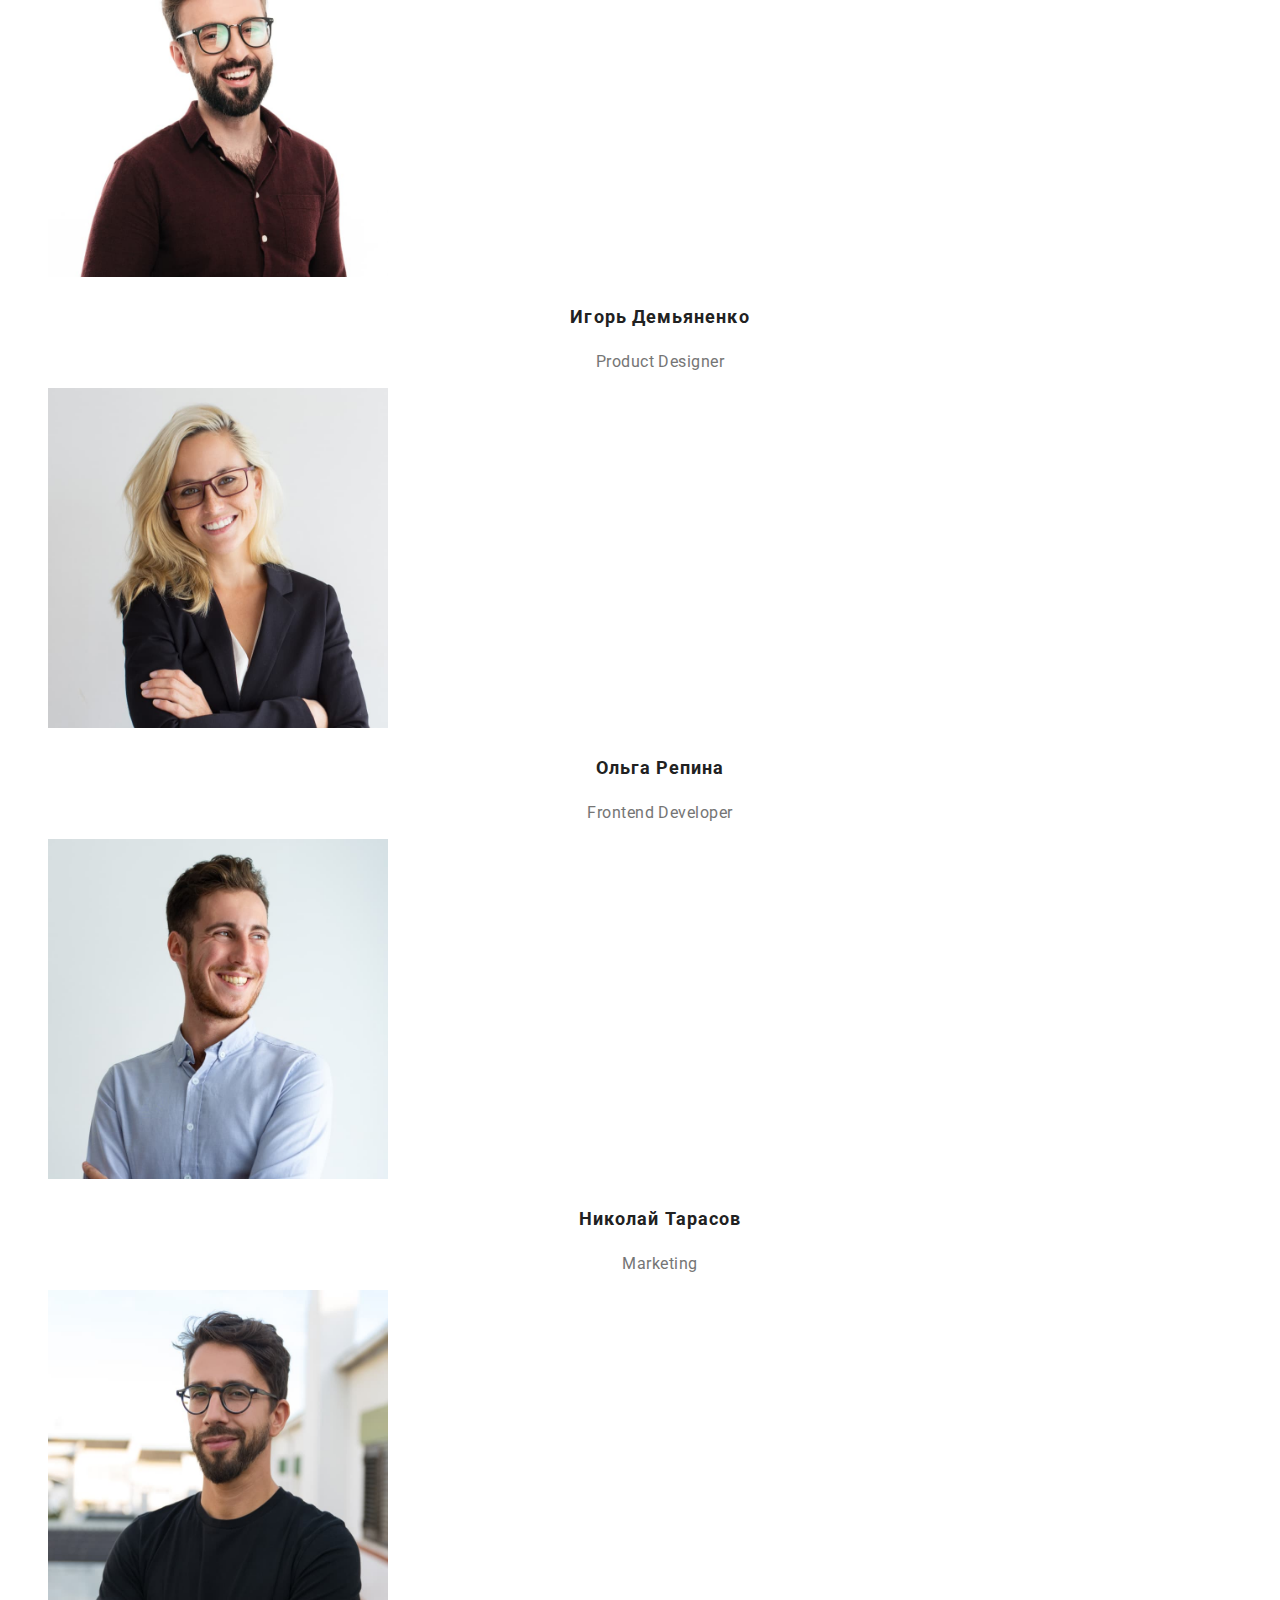
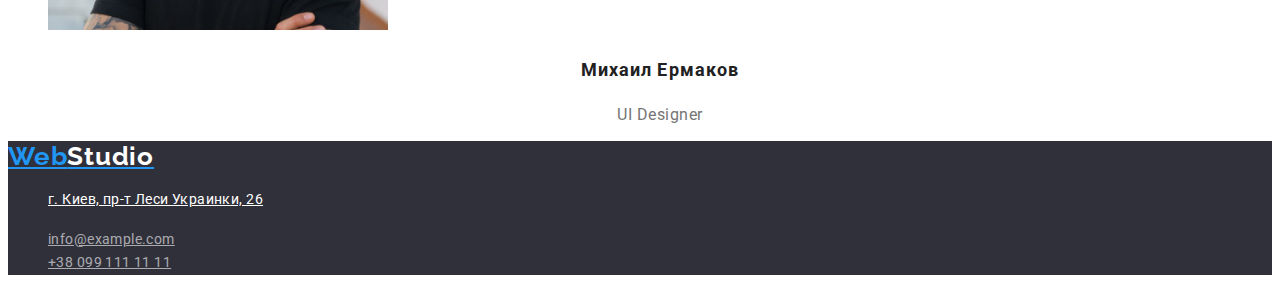
==== commit 6b21d9a6: "final code" ====
--- a/index.html
+++ b/index.html
@@ -93,12 +93,12 @@
         <section class="footer">
         <a href="./index.html" class="logo">Web<span class="page-studio-white">Studio</span></a>
         <address class="footer">
-            <ul class="footer-map list"> 
-                <li><a href="https://goo.gl/maps/Tcm589jkchjnUBED6" target="_blank" rel="noopener noreferrer" class="link">г. Киев, пр-т Леси Украинки, 26</a></li>  
+            <ul class="list"> 
+                <li><a class="footer-map" href="https://goo.gl/maps/Tcm589jkchjnUBED6" target="_blank" rel="noopener noreferrer" class="link">г. Киев, пр-т Леси Украинки, 26</a></li>  
             </ul>
-            <ul class="footer-nav list">
-                <li><a href="mailto:info@example.com" class="link">info@example.com</a></li>
-                <li><a href="tel:+380991111111" class="link">+38 099 111 11 11</a></li> 
+            <ul class="list">
+                <li><a class="footer-nav" href="mailto:info@example.com" class="link">info@example.com</a></li>
+                <li><a class="footer-nav" href="tel:+380991111111" class="link">+38 099 111 11 11</a></li> 
             </ul>
         </address>
      </section>
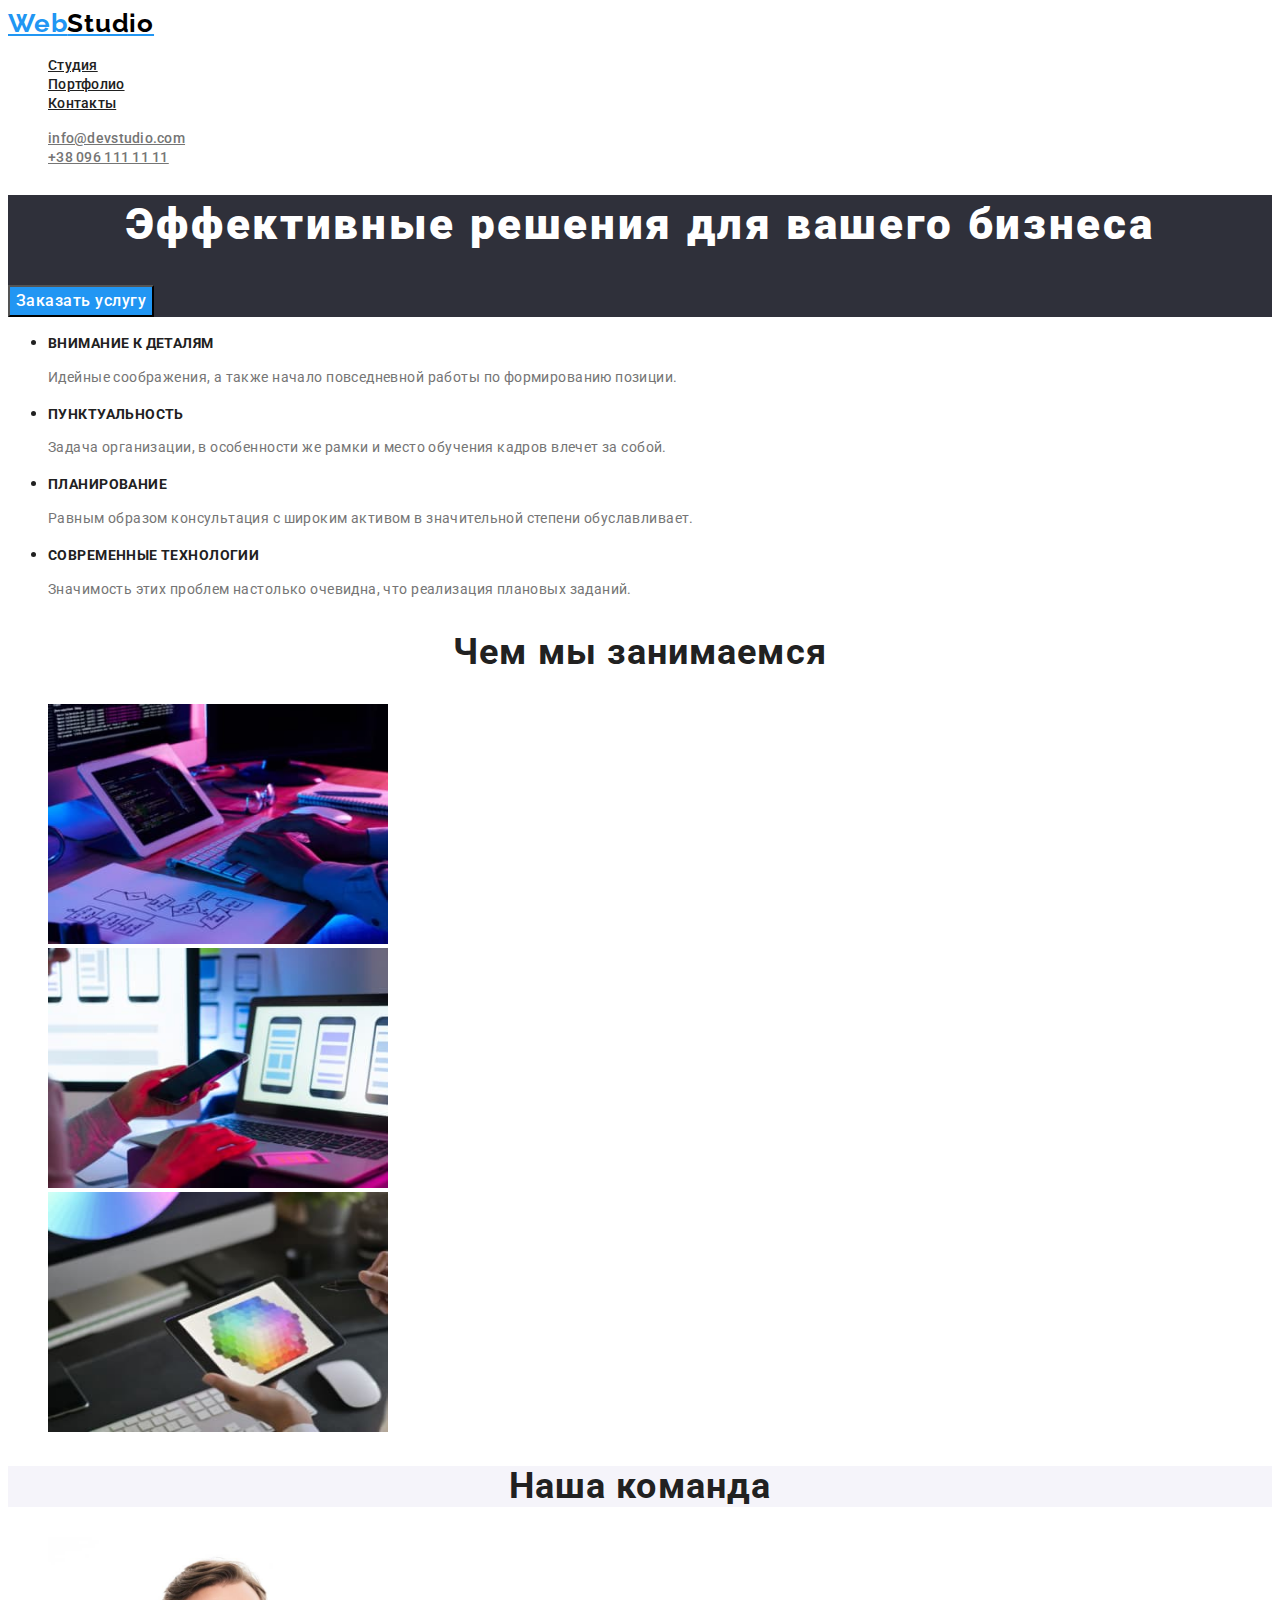
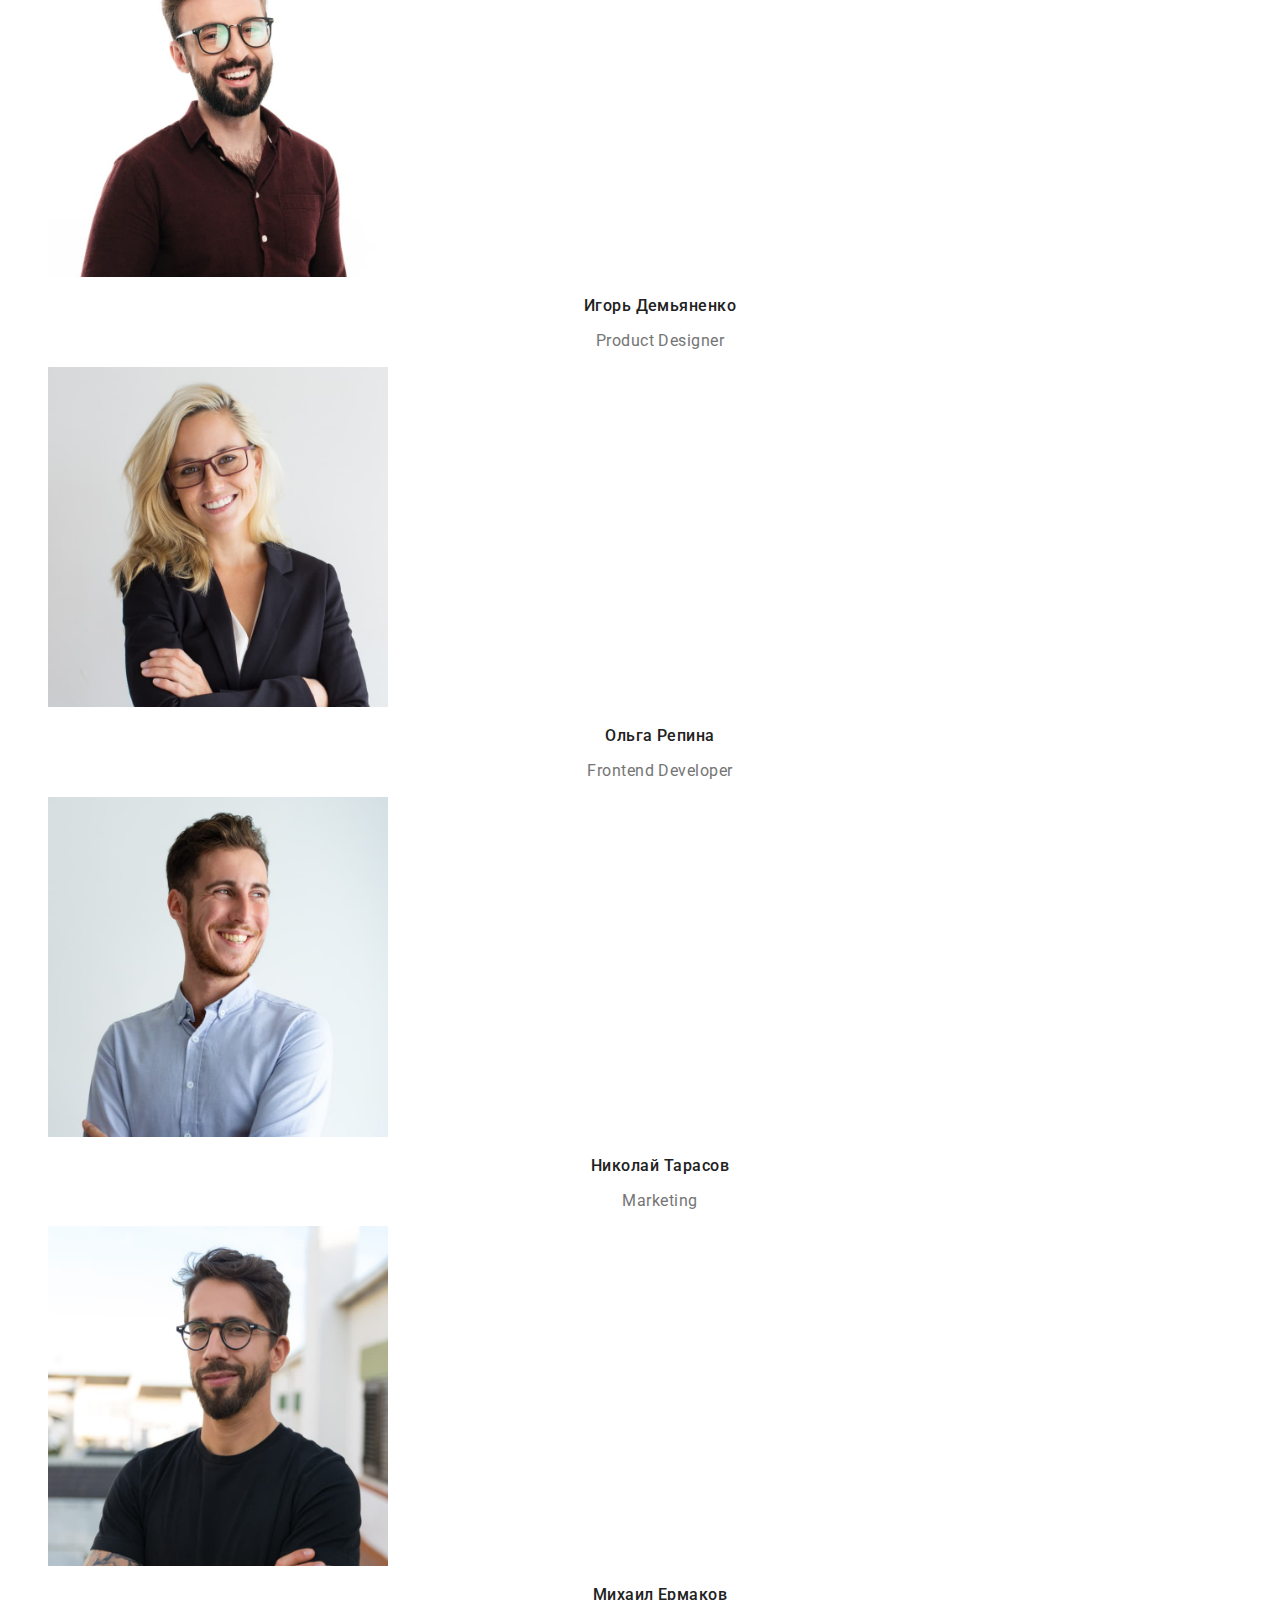
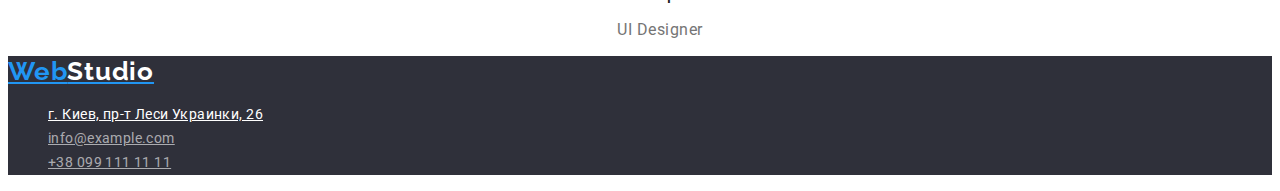
==== commit 745ef229: "final code" ====
--- a/index.html
+++ b/index.html
@@ -95,8 +95,6 @@
         <address class="footer">
             <ul class="list"> 
                 <li><a class="footer-map" href="https://goo.gl/maps/Tcm589jkchjnUBED6" target="_blank" rel="noopener noreferrer" class="link">г. Киев, пр-т Леси Украинки, 26</a></li>  
-            </ul>
-            <ul class="list">
                 <li><a class="footer-nav" href="mailto:info@example.com" class="link">info@example.com</a></li>
                 <li><a class="footer-nav" href="tel:+380991111111" class="link">+38 099 111 11 11</a></li> 
             </ul>
--- a/css/styles.css
+++ b/css/styles.css
@@ -82,9 +82,12 @@
 
 /* Hero  */
 
+.hero {
+    background-color: var(--background-titles-color);
+}
+
 .hero-title {
     color: #FFFFFF;
-    background-color: var(--background-titles-color);
 
 font-weight: 900;
 font-size: 44px;
@@ -96,7 +99,8 @@
 
 .hero-title-1 .link:hover,
 .hero-title-1 .link:focus {
-    color: var(--accent-color);
+    color: var(--background-main-color);
+    background-color: var(--accent-color);
 }
 /* Feature-list */
 .section-title .fuature {
@@ -120,6 +124,7 @@
 letter-spacing: 0.03em;
 }
 
+
 /* Examples */
 
 .examples {
@@ -159,8 +164,7 @@
 
 .text-team {
     color: var(--primary-text-color);
-font-weight: 400;
-font-size: 16px;
+
 line-height: 1.18;
 text-align: center;
 letter-spacing: 0.03em;
@@ -217,15 +221,17 @@
 
 .button-p {
     color: var(--title-text-color);
-    background-color: var(--accent-color);
+    background-color: var(--background-secondary-color);
+
 font-weight: 500;
 font-size: 16px;
 line-height: 1.62;
 text-align: center;
 letter-spacing: 0.03em;
-}
-
-.title-h {
+font-family: inherit;
+}
+
+.title-g {
     color: var(--title-text-color);
 font-weight: 700;
 font-size: 18px;
@@ -239,4 +245,4 @@
 font-size: 16px;
 line-height: 1.87;
 letter-spacing: 0.03em;
-}+}
